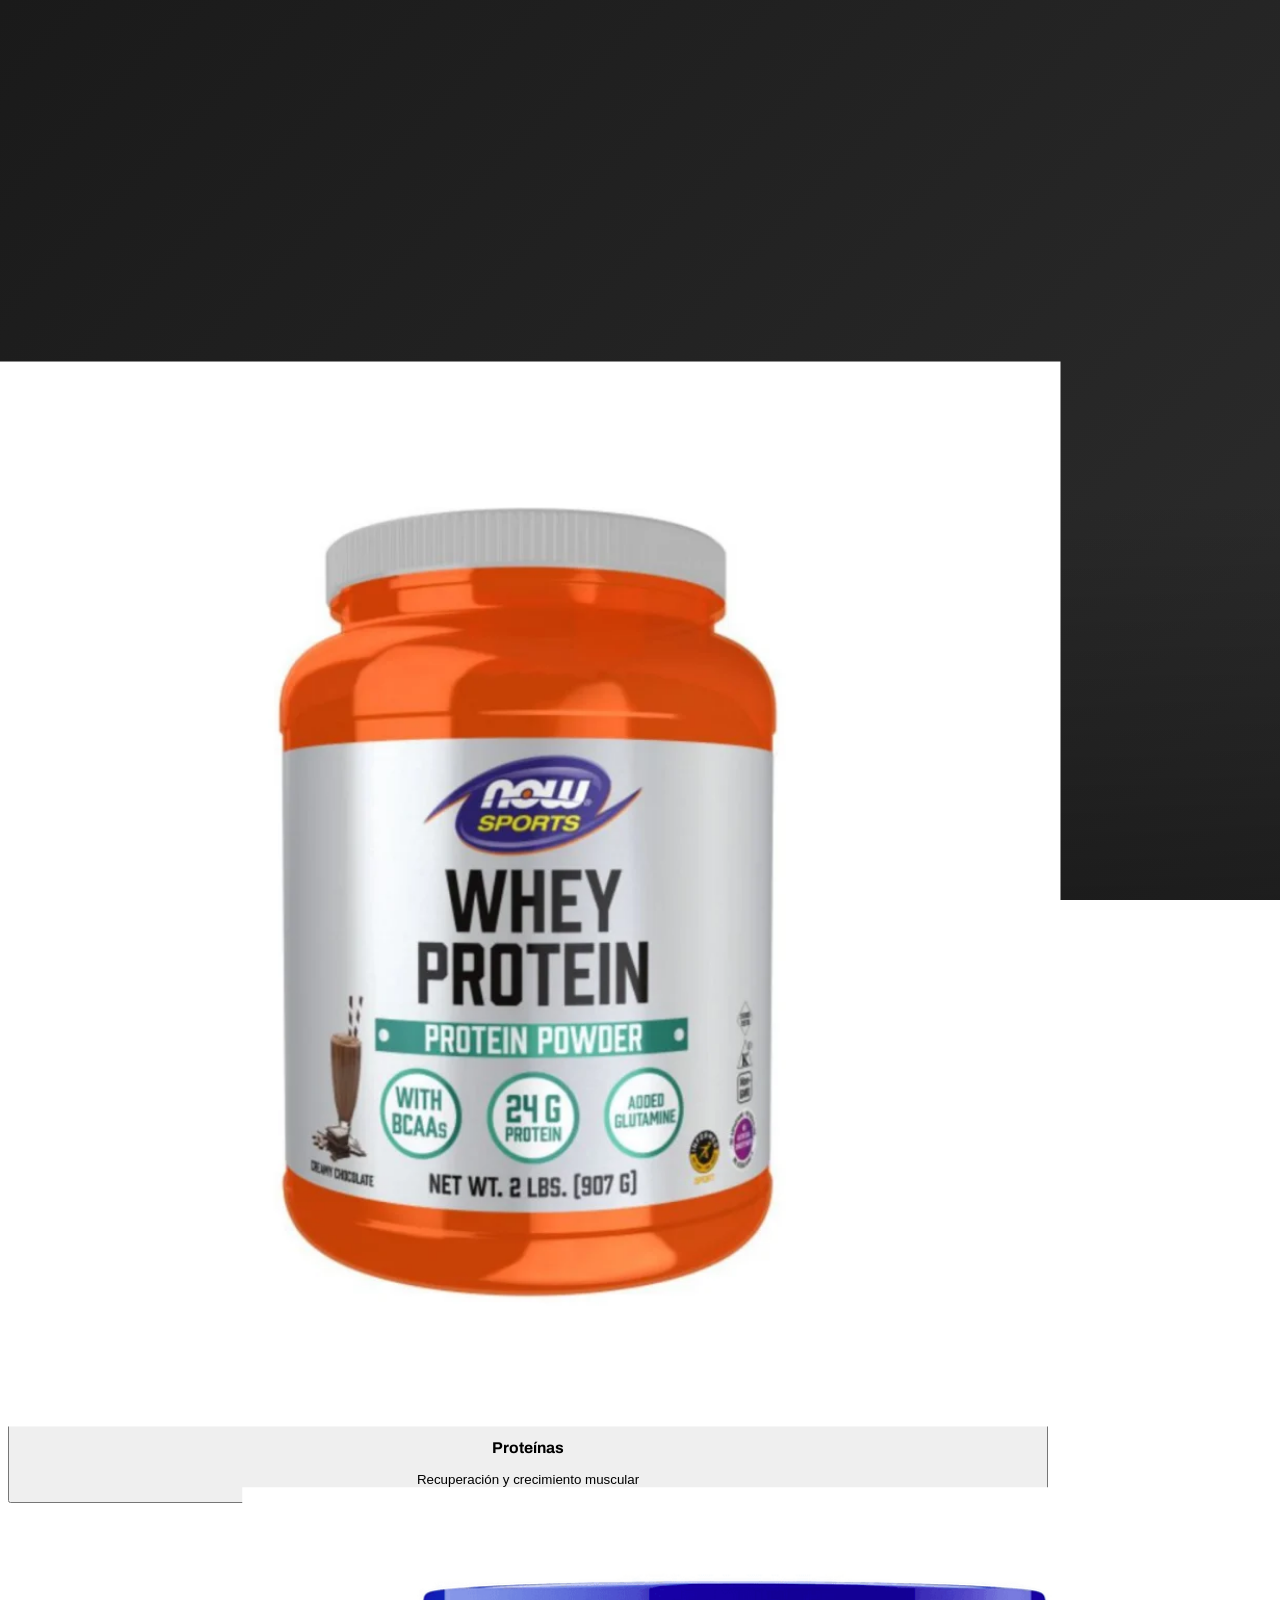
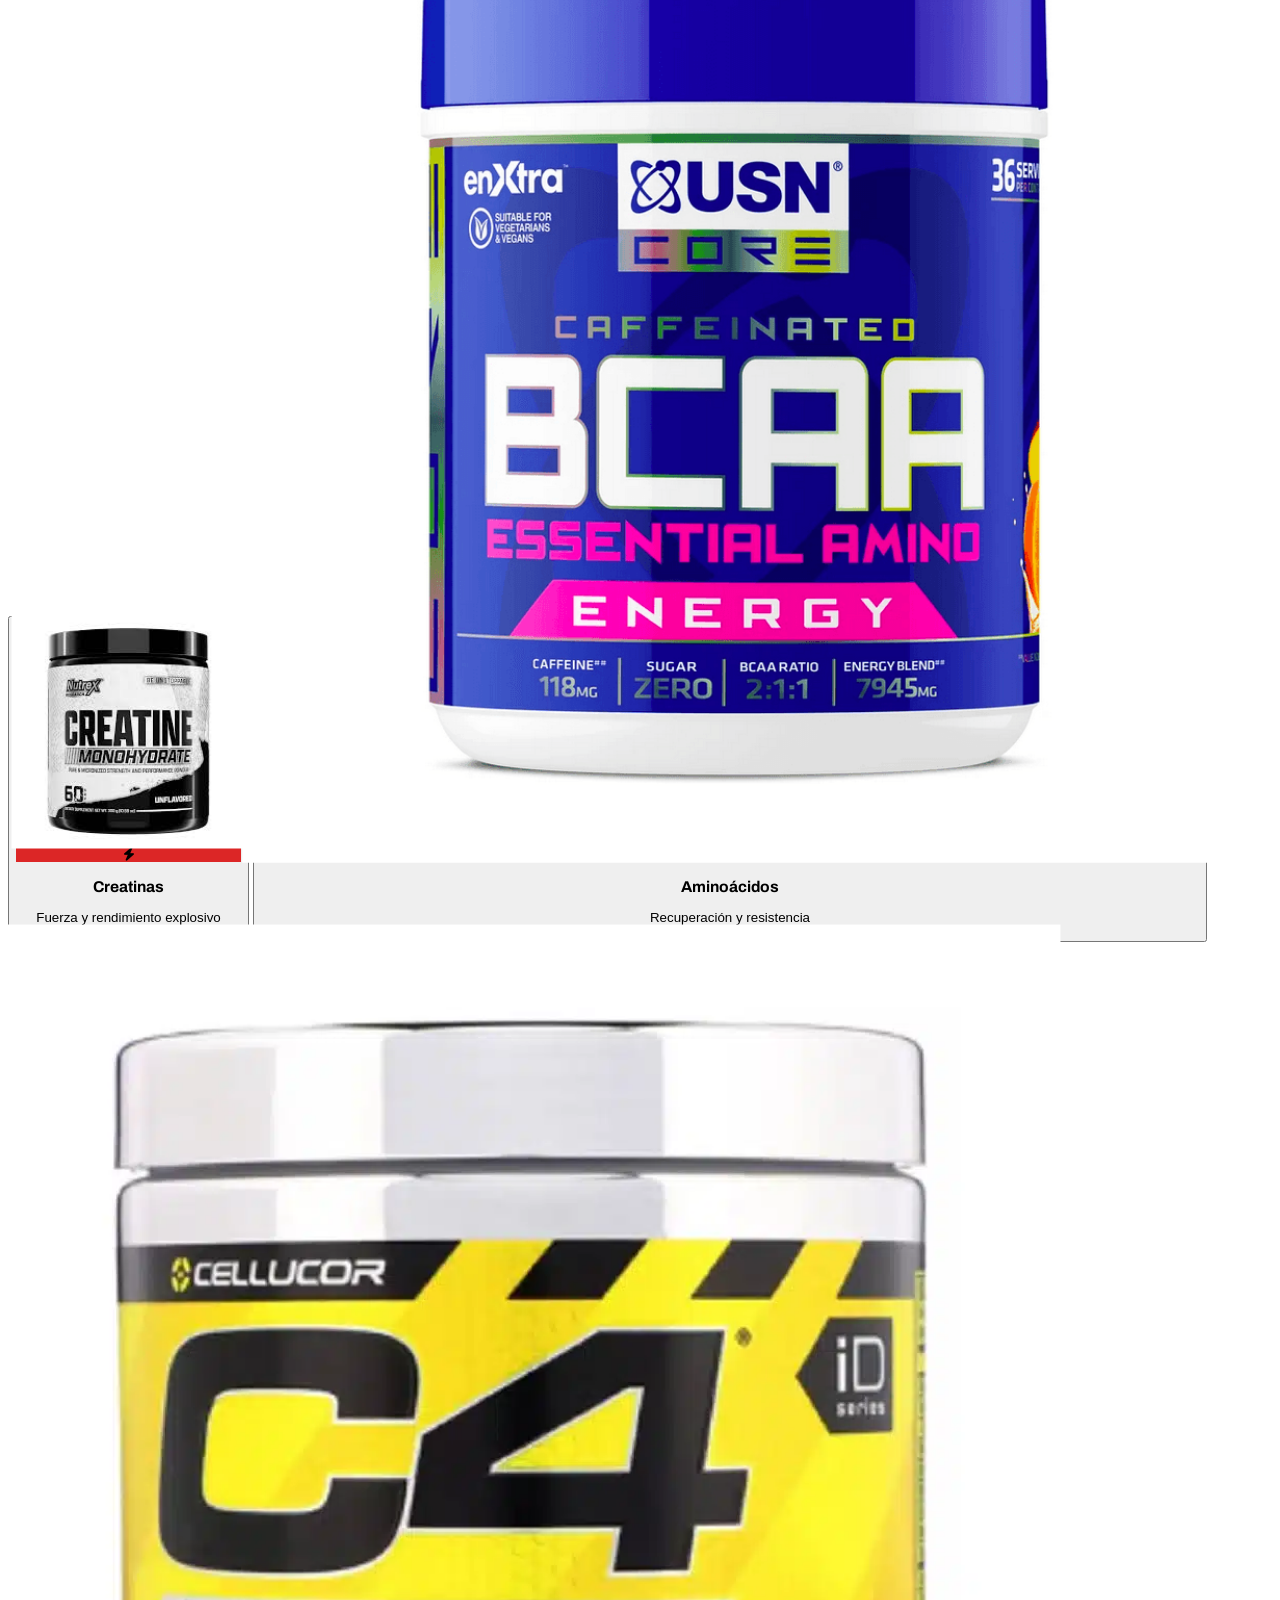
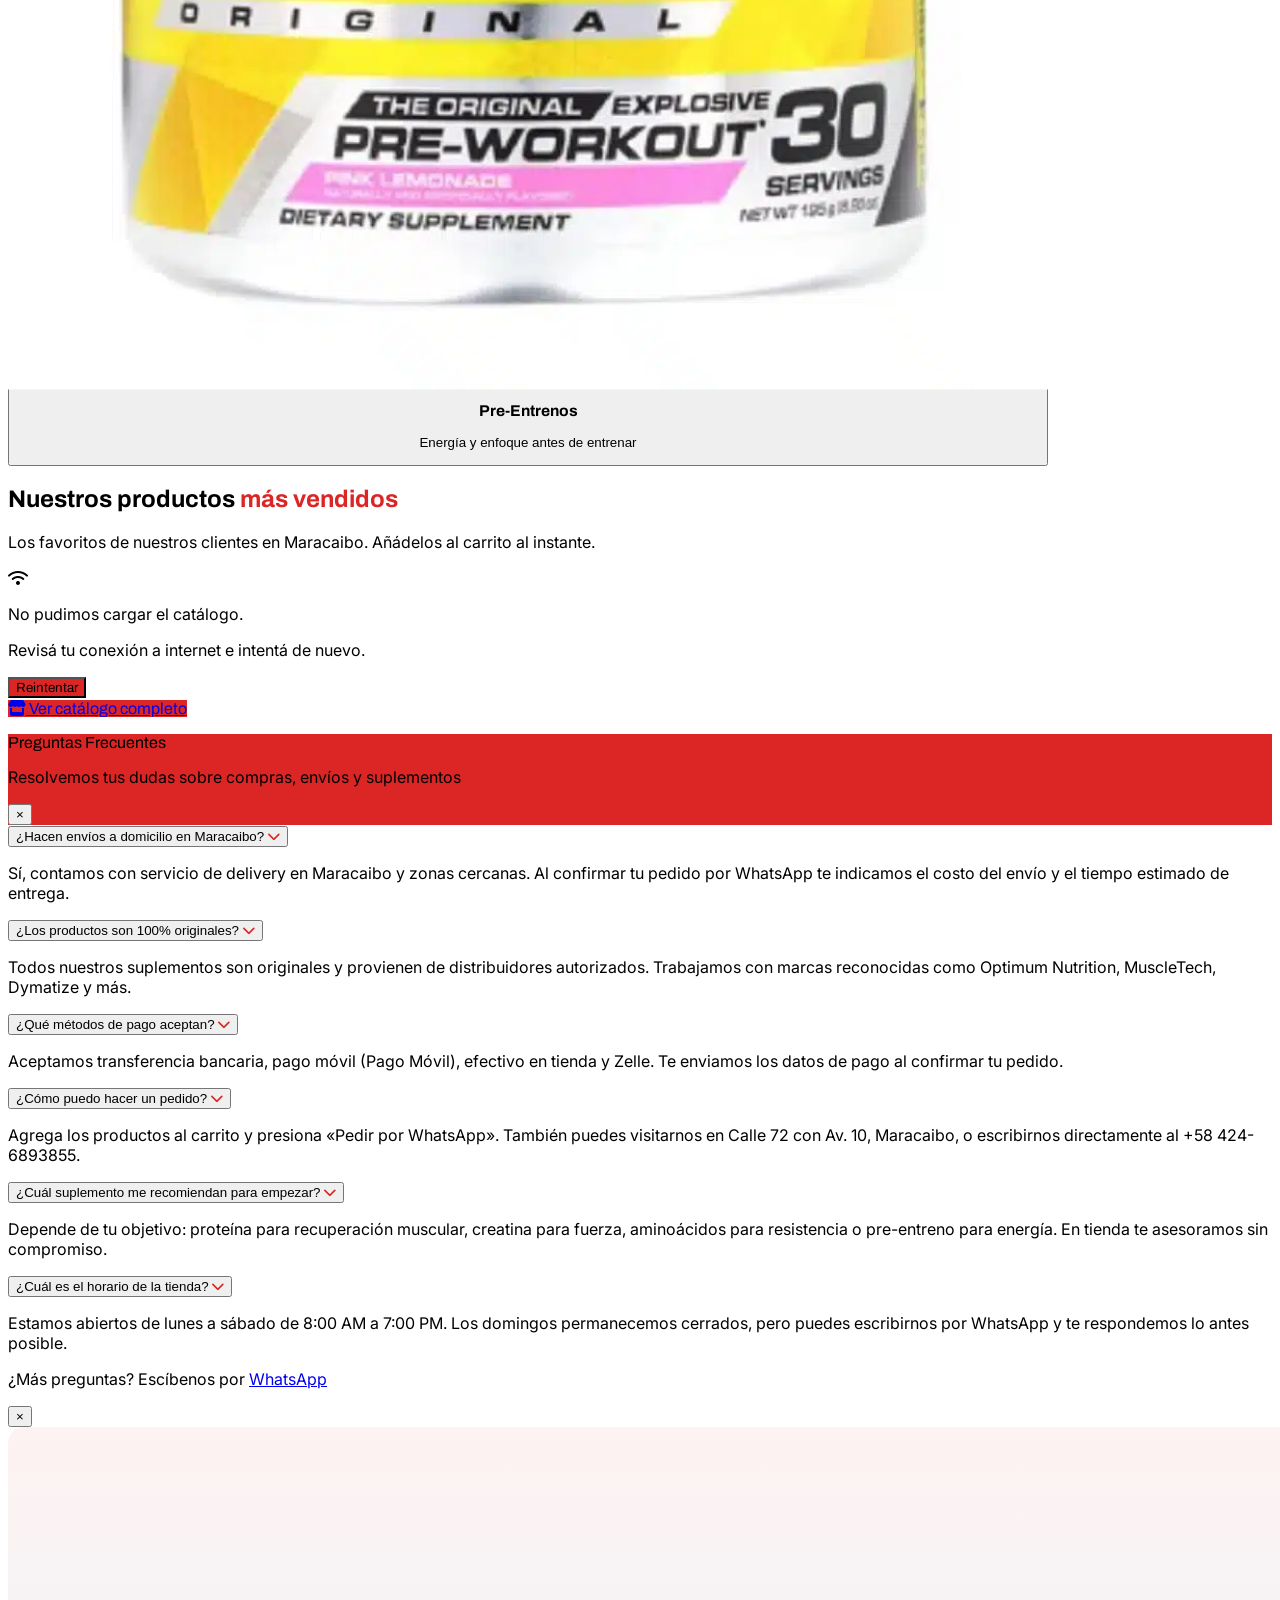
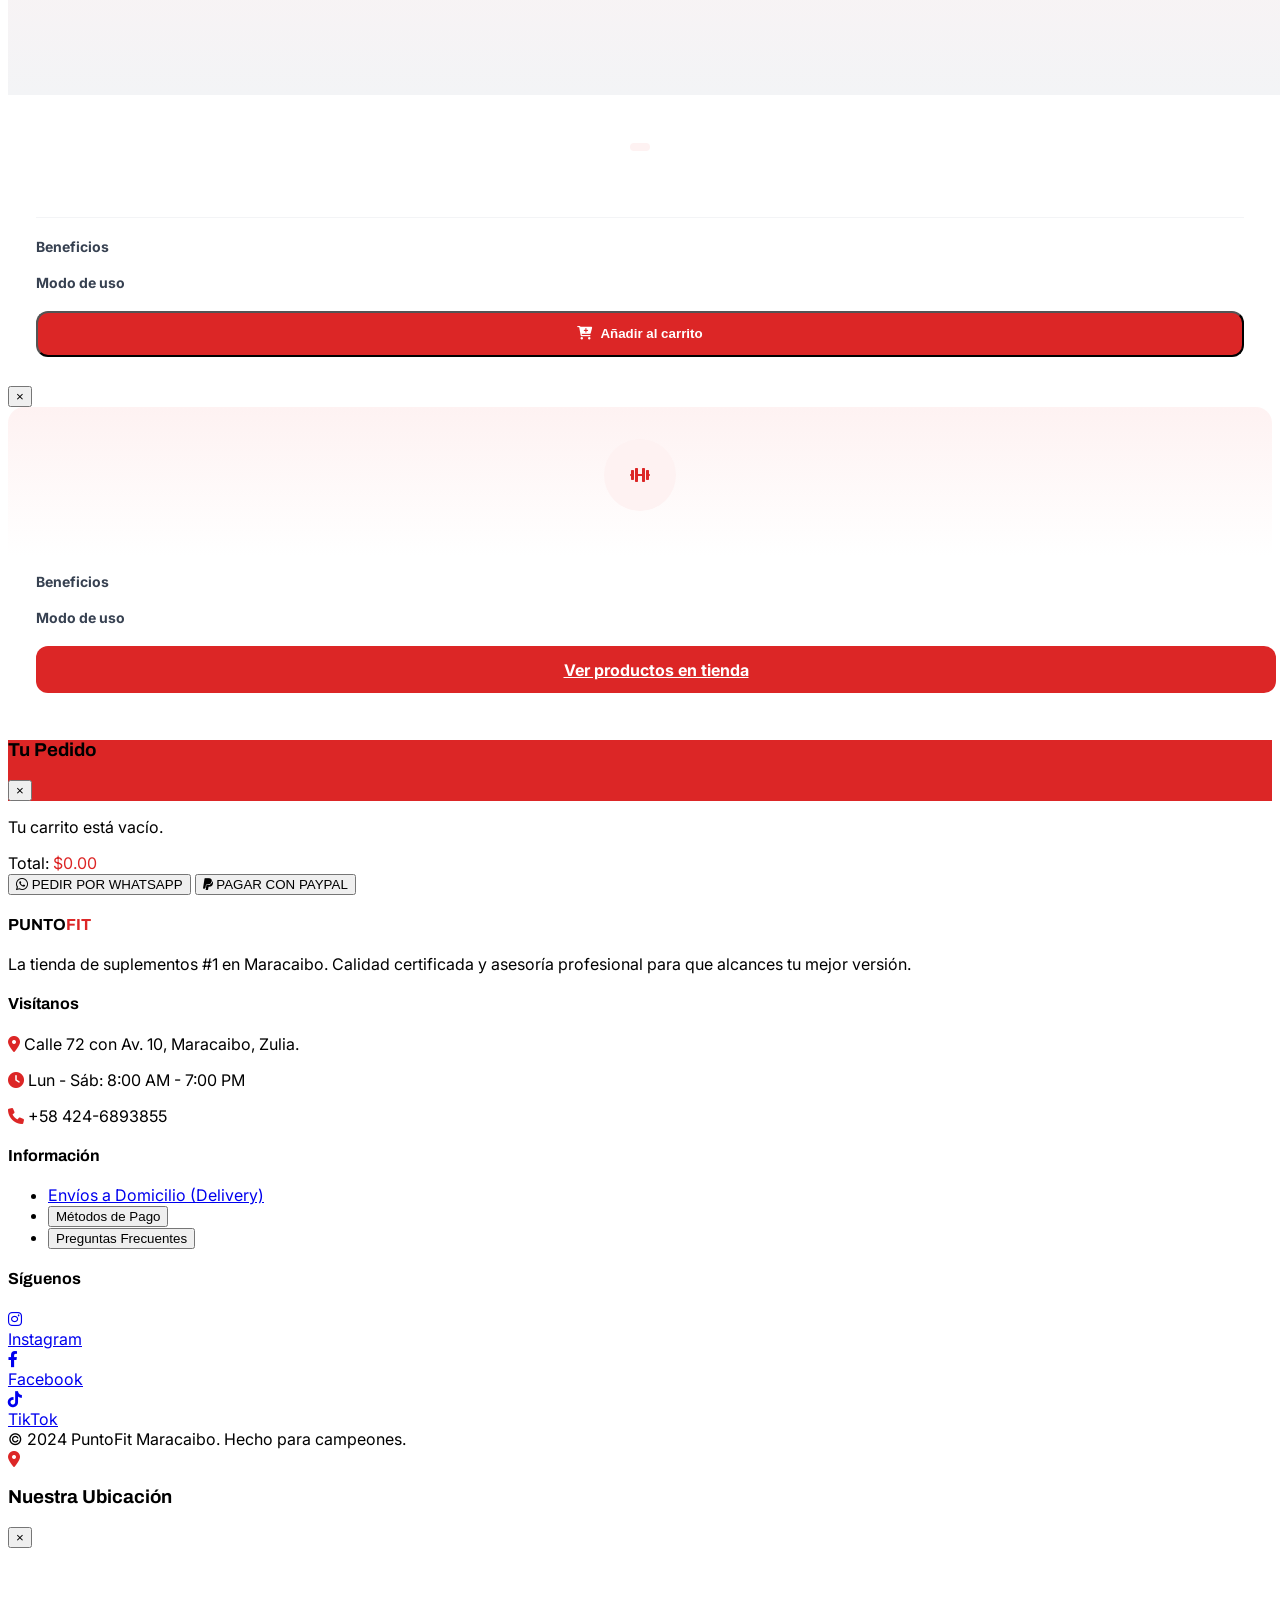
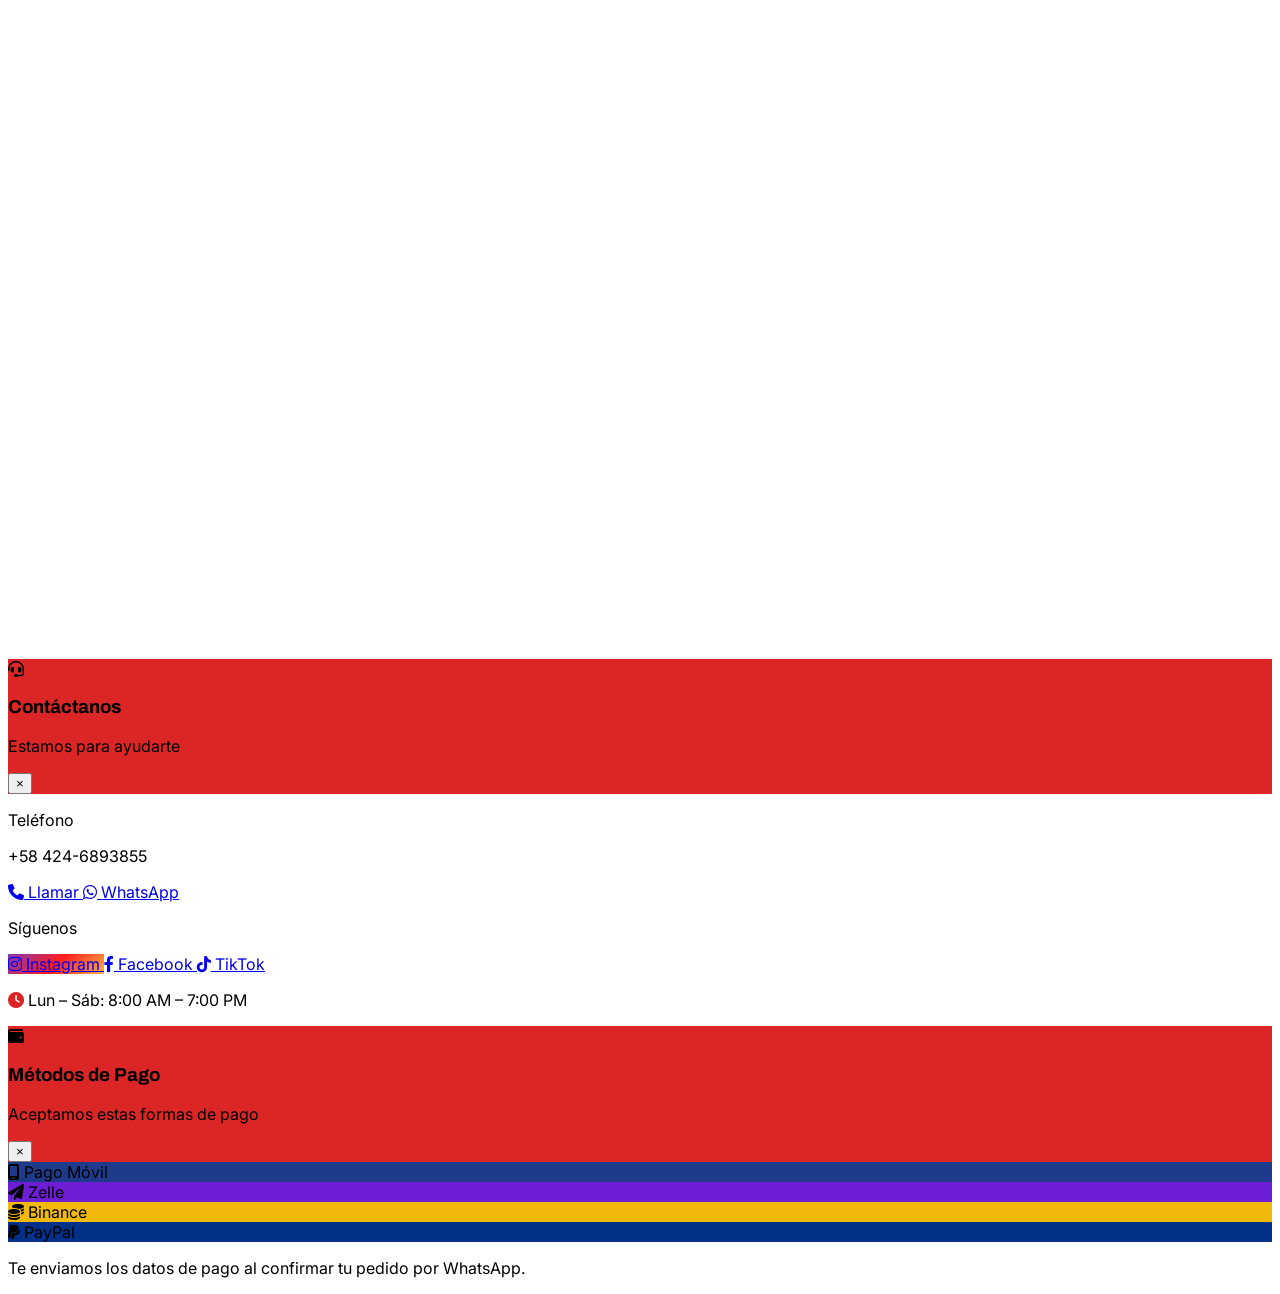
==== index.html @ 515d736e "ultimos cambioss" ====
<!DOCTYPE html>
<html lang="es">
<head>
    <meta charset="UTF-8">
    <meta name="viewport" content="width=device-width, initial-scale=1.0">
    <title>PuntoFit | Suplementos Deportivos Maracaibo</title>
    <link rel="preconnect" href="https://fonts.googleapis.com">
    <link rel="preconnect" href="https://fonts.gstatic.com" crossorigin>
    <link rel="preconnect" href="https://cdnjs.cloudflare.com">
    <link rel="preconnect" href="https://code.jquery.com">
    <link rel="preconnect" href="https://elnxlsydfdndolrcdyri.supabase.co">
    <script src="https://cdn.tailwindcss.com"></script>
    <link href="https://fonts.googleapis.com/css2?family=Archivo:wght@700;800;900&family=Inter:wght@300;400;500;600;700;800&display=swap" rel="stylesheet">
    <link rel="stylesheet" href="https://cdnjs.cloudflare.com/ajax/libs/font-awesome/6.0.0/css/all.min.css">
    <link rel="stylesheet" href="css/styles.css">
</head>
<body class="bg-gray-50 text-gray-900">

    <nav id="main-header" class="sticky top-0 z-50 bg-white shadow-md border-b-4 border-puntofit-red">
        <div class="container mx-auto px-4 py-3 flex justify-between items-center">
            <a href="index.html" class="flex items-center space-x-3">
                <div class="bg-puntofit-red text-white w-10 h-10 flex items-center justify-center rounded-xl font-display font-black italic text-xl tracking-tighter">PF</div>
                <span class="font-display text-2xl font-extrabold tracking-tight text-gray-900">PUNTO<span class="text-puntofit-red">FIT</span></span>
            </a>

            <div class="hidden md:flex space-x-5 font-semibold text-sm uppercase tracking-wider">
                <a href="index.html#home" class="hover:text-puntofit-red transition">Inicio</a>
                <a href="pages/productos.html" class="hover:text-puntofit-red transition">Productos</a>
                <button type="button" onclick="openLocationModal()" class="hover:text-puntofit-red transition">UBICACIÓN</button>
                <button type="button" onclick="abrirModalFAQ()" class="hover:text-puntofit-red transition flex items-center gap-1">
                    <i class="fas fa-question-circle text-puntofit-red"></i>
                    FAQ
                </button>
                <button type="button" onclick="openContactModal()" class="hover:text-puntofit-red transition">CONTÁCTANOS</button>
            </div>

            <div class="flex items-center space-x-3 md:space-x-4">
                <button id="dark-mode-toggle" onclick="toggleDarkMode()" class="p-2 text-gray-700 hover:text-puntofit-red transition" aria-label="Cambiar modo oscuro">
                    <i id="theme-icon" class="fas fa-moon text-xl"></i>
                </button>

                <!-- Auth buttons: se rellena dinámicamente por ui-session.js -->
                <div id="auth-buttons" class="flex items-center min-w-[40px]">
                    <!-- vacío intencionalmente: ui-session.js lo rellena -->
                </div>

                <button onclick="toggleCart()" class="relative p-2 text-gray-700 hover:text-puntofit-red transition">
                    <i class="fas fa-shopping-cart text-xl"></i>
                    <span id="cart-count" class="absolute -top-1 -right-1 bg-puntofit-red text-white text-[10px] font-bold px-1.5 py-0.5 rounded-full">0</span>
                </button>
                <button onclick="toggleMobileMenu()" class="md:hidden p-2 text-gray-700 hover:text-puntofit-red transition" aria-label="Menú">
                    <i id="mobile-menu-icon" class="fas fa-bars text-xl"></i>
                </button>
            </div>
        </div>
    </nav>

    <!-- Menú móvil -->
    <div id="mobile-menu" class="hidden md:hidden bg-white border-t border-gray-100 shadow-lg z-40 relative">
        <div class="container mx-auto px-4 py-2 flex flex-col divide-y divide-gray-50 font-semibold text-sm uppercase tracking-wider">
            <a href="index.html#home" onclick="closeMobileMenu()" class="py-3 hover:text-puntofit-red transition">Inicio</a>
            <a href="pages/productos.html" onclick="closeMobileMenu()" class="py-3 hover:text-puntofit-red transition">Productos</a>
            <button type="button" onclick="closeMobileMenu(); openLocationModal()" class="text-left py-3 hover:text-puntofit-red transition">UBICACIÓN</button>
            <button type="button" onclick="closeMobileMenu(); abrirModalFAQ()" class="text-left py-3 hover:text-puntofit-red transition flex items-center gap-2">
                <i class="fas fa-question-circle text-puntofit-red text-xs"></i>
                FAQ
            </button>
            <button type="button" onclick="closeMobileMenu(); openContactModal()" class="text-left py-3 hover:text-puntofit-red transition">CONTÁCTANOS</button>
        </div>
    </div>

    <section id="home" class="relative bg-gray-950 overflow-hidden">
        <div class="container mx-auto px-4 py-20 lg:py-28 grid grid-cols-1 lg:grid-cols-2 gap-14 lg:gap-16 items-center">
            <div class="text-center lg:text-left order-2 lg:order-1">
                <!-- Saludo personalizado (visible solo si hay sesión) -->
                <p id="hero-saludo" class="hidden text-white/70 text-lg mb-3 italic font-light"></p>
                <h2 class="font-display text-5xl md:text-6xl lg:text-7xl font-black mb-5 tracking-tight uppercase leading-[1.05] text-white">Entrena <span class="text-puntofit-red">Sin Límites</span></h2>
                <p class="text-lg md:text-xl mb-10 font-light italic text-white/80 max-w-md mx-auto lg:mx-0">Los mejores suplementos de Maracaibo al mejor precio. Resultados garantizados.</p>
                <a href="pages/productos.html" class="font-display inline-block bg-puntofit-red hover:bg-red-700 text-white font-bold py-4 px-10 rounded-full transition-all duration-300 hover:-translate-y-0.5 active:scale-[0.98] active:translate-y-0 uppercase tracking-widest shadow-lg shadow-black/30">
                    Ver Catálogo
                </a>
            </div>
            <div class="relative order-1 lg:order-2">
                <div class="hero-carousel-card relative aspect-[4/5] sm:aspect-[16/10] lg:aspect-[3/4] rounded-3xl overflow-hidden shadow-2xl shadow-black/50 ring-1 ring-white/10">
                    <div class="hero-carousel__slides" aria-hidden="true">
                        <!-- Slides generados dinámicamente por script.js desde el array heroSlides -->
                    </div>
                    <div class="hero-carousel-card__depth"></div>
                </div>
            </div>
        </div>
    </section>

    <!-- Franja de confianza -->
    <section id="trust-strip" class="bg-white border-b border-gray-100">
        <div class="container mx-auto px-4 py-6 flex flex-col sm:flex-row flex-wrap items-center justify-center gap-x-10 gap-y-3 text-sm font-semibold text-gray-600">
            <span class="flex items-center gap-2"><i class="fas fa-map-marker-alt text-puntofit-red"></i>Calle 72 con Av. 10, Maracaibo</span>
            <span class="flex items-center gap-2"><i class="fas fa-clock text-puntofit-red"></i>Lun - Sáb: 8:00 AM - 7:00 PM</span>
            <button type="button" onclick="openContactModal()" class="flex items-center gap-2 hover:text-puntofit-red transition"><i class="fab fa-whatsapp text-puntofit-red"></i>+58 424-6893855</button>
        </div>
    </section>

    <main id="categorias" class="container mx-auto px-4 py-20 md:py-24">
        <div class="reveal-on-scroll text-center mb-14">
            <h2 class="font-display text-3xl md:text-4xl font-black uppercase tracking-tight">Nuestras <span class="text-puntofit-red">Categorías</span></h2>
            <p class="text-gray-500 mt-3 max-w-2xl mx-auto">Haz clic en cada tipo de suplemento para conocer sus beneficios y cómo usarlo.</p>
        </div>

        <div class="grid grid-cols-1 sm:grid-cols-2 lg:grid-cols-4 gap-5 mb-12">
            <button type="button" onclick="openCategoryModal('proteina')" class="category-card reveal-on-scroll group relative overflow-hidden rounded-2xl shadow-sm text-left h-72">
                <img src="img/wheyprotein.webp" alt="Proteínas" loading="lazy" class="category-card__img absolute inset-0 w-full h-full object-cover">
                <div class="category-card__scrim absolute inset-0"></div>
                <div class="relative h-full flex flex-col justify-end p-6 text-white">
                    <div class="category-card__icon-wrap w-12 h-12 mb-3 rounded-full bg-puntofit-red flex items-center justify-center">
                        <i class="fas fa-dumbbell text-lg"></i>
                    </div>
                    <h3 class="font-display text-xl font-bold mb-1">Proteínas</h3>
                    <p class="text-sm text-white/80">Recuperación y crecimiento muscular</p>
                </div>
            </button>
            <button type="button" onclick="openCategoryModal('creatina')" class="category-card reveal-on-scroll group relative overflow-hidden rounded-2xl shadow-sm text-left h-72">
                <img src="img/cratina.jpg" alt="Creatinas" loading="lazy" class="category-card__img absolute inset-0 w-full h-full object-cover">
                <div class="category-card__scrim absolute inset-0"></div>
                <div class="relative h-full flex flex-col justify-end p-6 text-white">
                    <div class="category-card__icon-wrap w-12 h-12 mb-3 rounded-full bg-puntofit-red flex items-center justify-center">
                        <i class="fas fa-bolt text-lg"></i>
                    </div>
                    <h3 class="font-display text-xl font-bold mb-1">Creatinas</h3>
                    <p class="text-sm text-white/80">Fuerza y rendimiento explosivo</p>
                </div>
            </button>
            <button type="button" onclick="openCategoryModal('aminoacidos')" class="category-card reveal-on-scroll group relative overflow-hidden rounded-2xl shadow-sm text-left h-72">
                <img src="img/bcaa.png" alt="Aminoácidos" loading="lazy" class="category-card__img absolute inset-0 w-full h-full object-cover">
                <div class="category-card__scrim absolute inset-0"></div>
                <div class="relative h-full flex flex-col justify-end p-6 text-white">
                    <div class="category-card__icon-wrap w-12 h-12 mb-3 rounded-full bg-puntofit-red flex items-center justify-center">
                        <i class="fas fa-flask text-lg"></i>
                    </div>
                    <h3 class="font-display text-xl font-bold mb-1">Aminoácidos</h3>
                    <p class="text-sm text-white/80">Recuperación y resistencia</p>
                </div>
            </button>
            <button type="button" onclick="openCategoryModal('pre-workout')" class="category-card reveal-on-scroll group relative overflow-hidden rounded-2xl shadow-sm text-left h-72">
                <img src="img/prework.webp" alt="Pre-Entrenos" loading="lazy" class="category-card__img absolute inset-0 w-full h-full object-cover">
                <div class="category-card__scrim absolute inset-0"></div>
                <div class="relative h-full flex flex-col justify-end p-6 text-white">
                    <div class="category-card__icon-wrap w-12 h-12 mb-3 rounded-full bg-puntofit-red flex items-center justify-center">
                        <i class="fas fa-fire text-lg"></i>
                    </div>
                    <h3 class="font-display text-xl font-bold mb-1">Pre-Entrenos</h3>
                    <p class="text-sm text-white/80">Energía y enfoque antes de entrenar</p>
                </div>
            </button>
        </div>

        <section id="mas-vendidos" class="mt-20 pt-20 border-t border-gray-200">
            <div class="reveal-on-scroll text-center mb-14">
                <h2 class="font-display text-3xl md:text-4xl font-black uppercase tracking-tight">Nuestros productos <span class="text-puntofit-red">más vendidos</span></h2>
                <p class="text-gray-500 mt-3 max-w-2xl mx-auto">Los favoritos de nuestros clientes en Maracaibo. Añádelos al carrito al instante.</p>
            </div>
            <div id="bestsellers-grid" class="grid grid-cols-1 sm:grid-cols-2 lg:grid-cols-4 gap-8"></div>
        </section>

        <div class="text-center mt-14">
            <a href="pages/productos.html" class="font-display inline-flex items-center gap-2 bg-puntofit-red hover:bg-red-700 text-white font-bold py-3 px-8 rounded-full transition-all duration-300 hover:-translate-y-0.5 active:scale-[0.98] active:translate-y-0 uppercase tracking-wider text-sm">
                <i class="fas fa-store"></i>
                Ver catálogo completo
            </a>
        </div>

    </main>

    <!-- Modal FAQ -->
    <div id="faq-modal" class="hidden fixed inset-0 z-[300] flex items-center justify-center p-4">
        <div class="absolute inset-0 bg-black/60" onclick="cerrarModalFAQ()"></div>
        <div class="relative bg-white rounded-2xl w-full max-w-2xl shadow-2xl overflow-hidden max-h-[88vh] flex flex-col">
            <div class="bg-puntofit-red px-6 py-4 flex items-center justify-between shrink-0">
                <div>
                    <p class="font-display text-white font-black text-lg">Preguntas Frecuentes</p>
                    <p class="text-red-200 text-xs">Resolvemos tus dudas sobre compras, envíos y suplementos</p>
                </div>
                <button onclick="cerrarModalFAQ()" class="text-white/70 hover:text-white text-2xl leading-none">&times;</button>
            </div>
            <div class="overflow-y-auto p-6 flex-1">
                <div class="faq-accordion space-y-3">
                    <div class="faq-item bg-gray-50 border border-gray-100 rounded-xl overflow-hidden">
                        <button type="button" class="faq-question w-full flex items-center justify-between gap-4 px-5 py-4 text-left font-bold text-gray-800 hover:text-puntofit-red transition" onclick="toggleFaq(this)" aria-expanded="false">
                            <span>¿Hacen envíos a domicilio en Maracaibo?</span>
                            <i class="faq-icon fas fa-chevron-down text-puntofit-red shrink-0 transition-transform"></i>
                        </button>
                        <div class="faq-answer hidden px-5 pb-4">
                            <p class="text-gray-600 leading-relaxed">Sí, contamos con servicio de delivery en Maracaibo y zonas cercanas. Al confirmar tu pedido por WhatsApp te indicamos el costo del envío y el tiempo estimado de entrega.</p>
                        </div>
                    </div>
                    <div class="faq-item bg-gray-50 border border-gray-100 rounded-xl overflow-hidden">
                        <button type="button" class="faq-question w-full flex items-center justify-between gap-4 px-5 py-4 text-left font-bold text-gray-800 hover:text-puntofit-red transition" onclick="toggleFaq(this)" aria-expanded="false">
                            <span>¿Los productos son 100% originales?</span>
                            <i class="faq-icon fas fa-chevron-down text-puntofit-red shrink-0 transition-transform"></i>
                        </button>
                        <div class="faq-answer hidden px-5 pb-4">
                            <p class="text-gray-600 leading-relaxed">Todos nuestros suplementos son originales y provienen de distribuidores autorizados. Trabajamos con marcas reconocidas como Optimum Nutrition, MuscleTech, Dymatize y más.</p>
                        </div>
                    </div>
                    <div class="faq-item bg-gray-50 border border-gray-100 rounded-xl overflow-hidden">
                        <button type="button" class="faq-question w-full flex items-center justify-between gap-4 px-5 py-4 text-left font-bold text-gray-800 hover:text-puntofit-red transition" onclick="toggleFaq(this)" aria-expanded="false">
                            <span>¿Qué métodos de pago aceptan?</span>
                            <i class="faq-icon fas fa-chevron-down text-puntofit-red shrink-0 transition-transform"></i>
                        </button>
                        <div class="faq-answer hidden px-5 pb-4">
                            <p class="text-gray-600 leading-relaxed">Aceptamos transferencia bancaria, pago móvil (Pago Móvil), efectivo en tienda y Zelle. Te enviamos los datos de pago al confirmar tu pedido.</p>
                        </div>
                    </div>
                    <div class="faq-item bg-gray-50 border border-gray-100 rounded-xl overflow-hidden">
                        <button type="button" class="faq-question w-full flex items-center justify-between gap-4 px-5 py-4 text-left font-bold text-gray-800 hover:text-puntofit-red transition" onclick="toggleFaq(this)" aria-expanded="false">
                            <span>¿Cómo puedo hacer un pedido?</span>
                            <i class="faq-icon fas fa-chevron-down text-puntofit-red shrink-0 transition-transform"></i>
                        </button>
                        <div class="faq-answer hidden px-5 pb-4">
                            <p class="text-gray-600 leading-relaxed">Agrega los productos al carrito y presiona «Pedir por WhatsApp». También puedes visitarnos en Calle 72 con Av. 10, Maracaibo, o escribirnos directamente al +58 424-6893855.</p>
                        </div>
                    </div>
                    <div class="faq-item bg-gray-50 border border-gray-100 rounded-xl overflow-hidden">
                        <button type="button" class="faq-question w-full flex items-center justify-between gap-4 px-5 py-4 text-left font-bold text-gray-800 hover:text-puntofit-red transition" onclick="toggleFaq(this)" aria-expanded="false">
                            <span>¿Cuál suplemento me recomiendan para empezar?</span>
                            <i class="faq-icon fas fa-chevron-down text-puntofit-red shrink-0 transition-transform"></i>
                        </button>
                        <div class="faq-answer hidden px-5 pb-4">
                            <p class="text-gray-600 leading-relaxed">Depende de tu objetivo: proteína para recuperación muscular, creatina para fuerza, aminoácidos para resistencia o pre-entreno para energía. En tienda te asesoramos sin compromiso.</p>
                        </div>
                    </div>
                    <div class="faq-item bg-gray-50 border border-gray-100 rounded-xl overflow-hidden">
                        <button type="button" class="faq-question w-full flex items-center justify-between gap-4 px-5 py-4 text-left font-bold text-gray-800 hover:text-puntofit-red transition" onclick="toggleFaq(this)" aria-expanded="false">
                            <span>¿Cuál es el horario de la tienda?</span>
                            <i class="faq-icon fas fa-chevron-down text-puntofit-red shrink-0 transition-transform"></i>
                        </button>
                        <div class="faq-answer hidden px-5 pb-4">
                            <p class="text-gray-600 leading-relaxed">Estamos abiertos de lunes a sábado de 8:00 AM a 7:00 PM. Los domingos permanecemos cerrados, pero puedes escribirnos por WhatsApp y te respondemos lo antes posible.</p>
                        </div>
                    </div>
                </div>
            </div>
            <div class="px-6 py-4 border-t border-gray-100 shrink-0 text-center">
                <p class="text-xs text-gray-400">¿Más preguntas? Escíbenos por
                    <a href="https://wa.me/584246893855" class="text-green-600 font-semibold hover:underline">WhatsApp</a>
                </p>
            </div>
        </div>
    </div>

    <!-- Modal de producto -->
    <div id="product-modal" class="hidden fixed inset-0 z-[85] flex items-center justify-center p-4">
        <div class="absolute inset-0 bg-black/60" onclick="closeProductModal()"></div>
        <div class="product-modal-content relative bg-white rounded-2xl w-full max-w-md shadow-2xl max-h-[90vh] overflow-y-auto">
            <button type="button" onclick="closeProductModal()" class="absolute top-3 right-3 z-10 w-9 h-9 flex items-center justify-center rounded-full bg-white/90 text-xl text-gray-500 hover:text-puntofit-red shadow transition" aria-label="Cerrar">&times;</button>
            <div class="product-modal__image">
                <img id="product-modal-img" src="" alt="" class="product-modal__img">
            </div>
            <div class="product-modal__body">
                <div class="product-modal__header">
                    <span id="product-modal-brand" class="product-modal__brand"></span>
                    <h3 id="product-modal-name" class="product-modal__title"></h3>
                    <span id="product-modal-category" class="product-modal__category"></span>
                    <p id="product-modal-price" class="product-modal__price"></p>
                </div>
                <p id="product-modal-description" class="product-modal__text"></p>
                <h4 class="product-modal__subtitle">Beneficios</h4>
                <ul id="product-modal-benefits" class="product-modal__list"></ul>
                <h4 class="product-modal__subtitle">Modo de uso</h4>
                <p id="product-modal-usage" class="product-modal__text product-modal__text--last"></p>
                <button type="button" id="product-modal-add" class="product-modal__btn">
                    <i class="fas fa-cart-plus"></i>
                    Añadir al carrito
                </button>
            </div>
        </div>
    </div>

    <!-- Modal de categoría -->
    <div id="category-modal" class="hidden fixed inset-0 z-[80] flex items-center justify-center p-4">
        <div class="absolute inset-0 bg-black/60" onclick="closeCategoryModal()"></div>
        <div class="category-modal-content relative bg-white rounded-2xl max-w-md w-full shadow-2xl max-h-[90vh] overflow-y-auto">
            <button type="button" onclick="closeCategoryModal()" class="absolute top-3 right-3 z-10 w-9 h-9 flex items-center justify-center rounded-full bg-white/90 text-xl text-gray-500 hover:text-puntofit-red shadow transition" aria-label="Cerrar">&times;</button>
            <div class="category-modal__hero">
                <div class="category-modal__icon-wrap">
                    <i id="modal-icon" class="fas fa-dumbbell text-3xl text-puntofit-red"></i>
                </div>
                <h3 id="modal-title" class="category-modal__title"></h3>
            </div>
            <div class="category-modal__body">
                <p id="modal-description" class="category-modal__text"></p>
                <h4 class="category-modal__subtitle">Beneficios</h4>
                <ul id="modal-benefits" class="category-modal__list"></ul>
                <h4 class="category-modal__subtitle">Modo de uso</h4>
                <p id="modal-usage" class="category-modal__text category-modal__text--last"></p>
                <a href="pages/productos.html" class="category-modal__btn">Ver productos en tienda</a>
            </div>
        </div>
    </div>

    <!-- Carrito -->
    <div id="cart-overlay" onclick="toggleCart()" class="fixed inset-0 bg-black bg-opacity-50 z-[60] hidden transition-opacity"></div>
    <div id="cart-sidebar" class="fixed right-0 top-0 h-full w-full max-w-md bg-white z-[70] translate-x-full cart-sidebar flex flex-col shadow-2xl">
        <div class="p-6 border-b flex justify-between items-center bg-puntofit-red text-white">
            <h3 class="font-display text-xl font-bold uppercase tracking-tighter">Tu Pedido</h3>
            <button onclick="toggleCart()" class="text-2xl">&times;</button>
        </div>
        <div id="cart-items" class="flex-1 overflow-y-auto p-6 space-y-4 text-sm">
            <p class="text-gray-500 italic text-center py-10">Tu carrito está vacío, ¡empieza a entrenar duro!</p>
        </div>
        <div class="p-6 border-t bg-gray-50">
            <div class="flex justify-between items-center mb-4">
                <span class="text-lg font-bold">Total:</span>
                <span id="cart-total" class="text-2xl font-extrabold text-puntofit-red">$0.00</span>
            </div>
            <button onclick="checkout()" class="w-full bg-green-600 hover:bg-green-700 text-white font-bold py-3 rounded-xl transition-all duration-300 hover:-translate-y-0.5 active:scale-[0.98] active:translate-y-0 shadow-lg flex items-center justify-center space-x-2 mb-2">
                <i class="fab fa-whatsapp text-xl"></i>
                <span>PEDIR POR WHATSAPP</span>
            </button>
            <button onclick="pagarConPaypalDesdeCarrito()" class="w-full bg-[#FFB700] hover:bg-[#e6a600] text-[#003087] font-bold py-3 rounded-xl transition-all duration-300 hover:-translate-y-0.5 active:scale-[0.98] active:translate-y-0 shadow-lg flex items-center justify-center space-x-2">
                <i class="fab fa-paypal text-xl"></i>
                <span>PAGAR CON PAYPAL</span>
            </button>
        </div>
    </div>

    <footer id="contacto" class="bg-gray-900 text-white pt-20 pb-10">
        <div class="container mx-auto px-4 grid grid-cols-1 sm:grid-cols-2 lg:grid-cols-4 gap-12">
            <div>
                <h4 class="font-display text-2xl font-black mb-6">PUNTO<span class="text-puntofit-red">FIT</span></h4>
                <p class="text-gray-400 leading-relaxed">La tienda de suplementos #1 en Maracaibo. Calidad certificada y asesoría profesional para que alcances tu mejor versión.</p>
            </div>
            <div>
                <h4 class="font-display text-lg font-bold mb-6 border-b border-puntofit-red pb-2 inline-block">Visítanos</h4>
                <p class="text-gray-400 mb-2"><i class="fas fa-map-marker-alt text-puntofit-red mr-2"></i> Calle 72 con Av. 10, Maracaibo, Zulia.</p>
                <p class="text-gray-400 mb-2"><i class="fas fa-clock text-puntofit-red mr-2"></i> Lun - Sáb: 8:00 AM - 7:00 PM</p>
                <p class="text-gray-400"><i class="fas fa-phone text-puntofit-red mr-2"></i> +58 424-6893855</p>
            </div>
            <div>
                <h4 class="font-display text-lg font-bold mb-6 border-b border-puntofit-red pb-2 inline-block">Información</h4>
                <ul class="text-gray-400 space-y-2">
                    <li><a href="https://wa.me/584246893855" target="_blank" rel="noopener" class="hover:text-white transition">Envíos a Domicilio (Delivery)</a></li>
                    <li><button type="button" onclick="openPaymentMethodsModal()" class="hover:text-white transition text-left">Métodos de Pago</button></li>
                    <li><button type="button" onclick="abrirModalFAQ()" class="hover:text-white transition text-left">Preguntas Frecuentes</button></li>
                </ul>
            </div>
            <div>
                <h4 class="font-display text-lg font-bold mb-6 border-b border-puntofit-red pb-2 inline-block">Síguenos</h4>
                <div class="flex flex-col gap-4">
                    <a href="#" class="group flex items-center gap-4">
                        <div class="w-14 h-14 bg-white/10 rounded-2xl flex items-center justify-center text-2xl transition group-hover:bg-puntofit-red group-hover:scale-110">
                            <i class="fab fa-instagram"></i>
                        </div>
                        <span class="text-gray-400 font-semibold transition group-hover:text-white">Instagram</span>
                    </a>
                    <a href="#" class="group flex items-center gap-4">
                        <div class="w-14 h-14 bg-white/10 rounded-2xl flex items-center justify-center text-2xl transition group-hover:bg-puntofit-red group-hover:scale-110">
                            <i class="fab fa-facebook-f"></i>
                        </div>
                        <span class="text-gray-400 font-semibold transition group-hover:text-white">Facebook</span>
                    </a>
                    <a href="#" class="group flex items-center gap-4">
                        <div class="w-14 h-14 bg-white/10 rounded-2xl flex items-center justify-center text-2xl transition group-hover:bg-puntofit-red group-hover:scale-110">
                            <i class="fab fa-tiktok"></i>
                        </div>
                        <span class="text-gray-400 font-semibold transition group-hover:text-white">TikTok</span>
                    </a>
                </div>
            </div>
        </div>
        <div class="container mx-auto px-4 mt-16 pt-8 border-t border-white/10 text-center text-sm text-gray-500 italic">
            © 2024 PuntoFit Maracaibo. Hecho para campeones.
        </div>
    </footer>

    <!-- Modal de Ubicación -->
    <div id="location-modal" class="hidden fixed inset-0 z-[90] flex items-center justify-center p-4">
        <div class="absolute inset-0 bg-black/60" onclick="closeLocationModal()"></div>
        <div class="location-modal-content relative bg-white rounded-2xl w-full max-w-lg shadow-2xl">
            <div class="flex items-center justify-between px-6 py-4 border-b">
                <div class="flex items-center gap-3">
                    <div class="w-9 h-9 bg-red-50 rounded-xl flex items-center justify-center">
                        <i class="fas fa-map-marker-alt text-puntofit-red"></i>
                    </div>
                    <h3 class="font-display text-lg font-extrabold text-gray-900 uppercase tracking-tight">Nuestra Ubicación</h3>
                </div>
                <button type="button" onclick="closeLocationModal()" class="w-9 h-9 flex items-center justify-center rounded-full bg-gray-100 text-gray-500 hover:text-puntofit-red text-xl transition" aria-label="Cerrar">&times;</button>
            </div>
            <div class="location-map-wrap">
                <iframe
                    src="https://maps.google.com/maps?q=Calle+72+con+Avenida+10,+Maracaibo,+Venezuela&output=embed&hl=es&z=16"
                    loading="lazy"
                    allowfullscreen
                    referrerpolicy="no-referrer-when-downgrade"
                    title="Ubicación PuntoFit Maracaibo">
                </iframe>
            </div>
            <div class="bg-gray-50 px-6 py-4 rounded-b-2xl">
                <p class="font-bold text-gray-900 mb-1">
                    <i class="fas fa-map-marker-alt text-puntofit-red mr-2"></i>Calle 72 con Av. 10, Maracaibo, Zulia.
                </p>
                <p class="text-sm text-gray-500 ml-5">
                    <i class="fas fa-clock text-puntofit-red mr-2"></i>Lun – Sáb: 8:00 AM – 7:00 PM
                </p>
            </div>
        </div>
    </div>

    <!-- Modal de Contacto -->
    <div id="contact-modal" class="hidden fixed inset-0 z-[90] flex items-center justify-center p-4">
        <div class="absolute inset-0 bg-black/60" onclick="closeContactModal()"></div>
        <div class="contact-modal-content relative bg-white rounded-2xl w-full max-w-sm shadow-2xl overflow-hidden">

            <div class="bg-puntofit-red px-6 py-5 text-white flex items-center justify-between">
                <div class="flex items-center gap-3">
                    <div class="w-10 h-10 bg-white/20 rounded-xl flex items-center justify-center">
                        <i class="fas fa-headset text-xl"></i>
                    </div>
                    <div>
                        <h3 class="font-display text-lg font-extrabold uppercase tracking-tight">Contáctanos</h3>
                        <p class="text-red-200 text-xs">Estamos para ayudarte</p>
                    </div>
                </div>
                <button type="button" onclick="closeContactModal()" class="w-8 h-8 flex items-center justify-center rounded-full bg-white/20 hover:bg-white/30 text-white text-xl transition" aria-label="Cerrar">&times;</button>
            </div>

            <div class="p-6 space-y-5">
                <div class="bg-gray-50 rounded-xl p-4 text-center">
                    <p class="text-xs font-bold uppercase tracking-wider text-gray-400 mb-1">Teléfono</p>
                    <p class="text-2xl font-black text-gray-900 mb-3">+58 424-6893855</p>
                    <div class="flex gap-3 justify-center">
                        <a href="tel:+584246893855" class="flex items-center gap-2 bg-gray-200 hover:bg-gray-300 text-gray-800 font-bold text-sm py-2 px-4 rounded-full transition">
                            <i class="fas fa-phone"></i> Llamar
                        </a>
                        <a href="https://wa.me/584246893855" target="_blank" rel="noopener" class="flex items-center gap-2 bg-green-500 hover:bg-green-600 text-white font-bold text-sm py-2 px-4 rounded-full transition">
                            <i class="fab fa-whatsapp"></i> WhatsApp
                        </a>
                    </div>
                </div>

                <div>
                    <p class="text-xs font-bold uppercase tracking-wider text-gray-400 mb-3 text-center">Síguenos</p>
                    <div class="grid grid-cols-3 gap-3">
                        <a href="#" class="flex flex-col items-center gap-2 p-3 rounded-xl text-white transition hover:opacity-85" style="background: linear-gradient(135deg,#833ab4,#fd1d1d,#fcb045)">
                            <i class="fab fa-instagram text-2xl"></i>
                            <span class="text-xs font-bold">Instagram</span>
                        </a>
                        <a href="#" class="flex flex-col items-center gap-2 p-3 rounded-xl bg-[#1877F2] text-white hover:opacity-85 transition">
                            <i class="fab fa-facebook-f text-2xl"></i>
                            <span class="text-xs font-bold">Facebook</span>
                        </a>
                        <a href="#" class="flex flex-col items-center gap-2 p-3 rounded-xl bg-black text-white hover:opacity-85 transition">
                            <i class="fab fa-tiktok text-2xl"></i>
                            <span class="text-xs font-bold">TikTok</span>
                        </a>
                    </div>
                </div>

                <p class="text-center text-sm text-gray-400">
                    <i class="fas fa-clock text-puntofit-red mr-1"></i>
                    Lun – Sáb: 8:00 AM – 7:00 PM
                </p>
            </div>
        </div>
    </div>

    <!-- Modal de Métodos de Pago (informativo, sin acciones) -->
    <div id="payment-methods-modal" class="hidden fixed inset-0 z-[90] flex items-center justify-center p-4">
        <div class="absolute inset-0 bg-black/60" onclick="closePaymentMethodsModal()"></div>
        <div class="relative bg-white rounded-2xl w-full max-w-sm shadow-2xl overflow-hidden">
            <div class="bg-puntofit-red px-6 py-5 text-white flex items-center justify-between">
                <div class="flex items-center gap-3">
                    <div class="w-10 h-10 bg-white/20 rounded-xl flex items-center justify-center">
                        <i class="fas fa-wallet text-xl"></i>
                    </div>
                    <div>
                        <h3 class="font-display text-lg font-extrabold uppercase tracking-tight">Métodos de Pago</h3>
                        <p class="text-red-200 text-xs">Aceptamos estas formas de pago</p>
                    </div>
                </div>
                <button type="button" onclick="closePaymentMethodsModal()" class="w-8 h-8 flex items-center justify-center rounded-full bg-white/20 hover:bg-white/30 text-white text-xl transition" aria-label="Cerrar">&times;</button>
            </div>
            <div class="p-6">
                <div class="grid grid-cols-2 gap-3">
                    <div class="flex flex-col items-center gap-2 p-4 rounded-xl text-white" style="background:#1e3a8a">
                        <i class="fas fa-mobile-screen-button text-2xl"></i>
                        <span class="text-xs font-bold">Pago Móvil</span>
                    </div>
                    <div class="flex flex-col items-center gap-2 p-4 rounded-xl text-white" style="background:#6d1ed4">
                        <i class="fas fa-paper-plane text-2xl"></i>
                        <span class="text-xs font-bold">Zelle</span>
                    </div>
                    <div class="flex flex-col items-center gap-2 p-4 rounded-xl text-[#0F172A]" style="background:#F0B90B">
                        <i class="fas fa-coins text-2xl"></i>
                        <span class="text-xs font-bold">Binance</span>
                    </div>
                    <div class="flex flex-col items-center gap-2 p-4 rounded-xl text-white" style="background:#003087">
                        <i class="fab fa-paypal text-2xl"></i>
                        <span class="text-xs font-bold">PayPal</span>
                    </div>
                </div>
                <p class="text-center text-xs text-gray-400 mt-5">
                    Te enviamos los datos de pago al confirmar tu pedido por WhatsApp.
                </p>
            </div>
        </div>
    </div>

    <!-- jQuery: requerido por la función $.ajax() en js/products-data.js -->
    <script src="https://code.jquery.com/jquery-3.7.1.min.js"></script>
    <script src="js/common.js" defer></script>
    <script src="js/products-data.js" defer></script>
    <script src="js/cart.js" defer></script>
    <script src="js/product-modal.js" defer></script>
    <script src="js/script.js" defer></script>
    <!-- Sesión de usuario -->
    <script type="module">
        import { initSessionUI } from './js/ui-session.js';
        initSessionUI(false);
    </script>
    <script>
        function pagarConPaypalDesdeCarrito() {
            const total = document.getElementById('cart-total')?.innerText || '$0.00';
            if (!cart || cart.length === 0) {
                alert('Tu carrito está vacío. Agrega productos antes de pagar.');
                return;
            }
            // Cerrar el carrito y abrir PayPal
            const sidebar = document.getElementById('cart-sidebar');
            const overlay = document.getElementById('cart-overlay');
            if (sidebar) sidebar.classList.add('translate-x-full');
            if (overlay) overlay.classList.add('hidden');
            // Llama a la función de PayPal de ui-session.js
            if (typeof abrirModalPaypal === 'function') {
                abrirModalPaypal(total);
            } else {
                alert('Inicia sesión para pagar con PayPal.');
            }
        }
    </script>
</body>
</html>
---- css/styles.css ----
body {
    font-family: 'Inter', sans-serif;
    scroll-behavior: smooth;
    transition: background-color 0.25s ease, color 0.25s ease;
}

.font-display {
    font-family: 'Archivo', 'Inter', sans-serif;
}

.reveal-on-scroll {
    opacity: 0;
    transform: translateY(24px);
    transition: opacity 0.6s cubic-bezier(0.16, 1, 0.3, 1), transform 0.6s cubic-bezier(0.16, 1, 0.3, 1);
}

.reveal-on-scroll.revealed {
    opacity: 1;
    transform: none;
}

@media (prefers-reduced-motion: reduce) {
    .reveal-on-scroll {
        opacity: 1 !important;
        transform: none !important;
        transition: none !important;
    }
}

.skeleton-block {
    background-color: #e5e7eb;
    animation: skeleton-pulse 1.4s ease-in-out infinite;
}

@keyframes skeleton-pulse {
    0%, 100% { opacity: 1; }
    50% { opacity: 0.5; }
}

body.dark-mode .skeleton-card {
    border-color: #222222;
}

body.dark-mode .skeleton-block {
    background-color: #222222;
}

@media (prefers-reduced-motion: reduce) {
    .skeleton-block {
        animation: none;
        opacity: 0.7;
    }
}

@media (prefers-reduced-motion: reduce) {
    .hero-carousel__slide {
        transition: none;
    }
}

#main-header {
    transition: background-color 0.25s ease, backdrop-filter 0.25s ease, box-shadow 0.25s ease;
}

#main-header.scrolled {
    background-color: rgba(255, 255, 255, 0.72);
    backdrop-filter: blur(10px);
    -webkit-backdrop-filter: blur(10px);
    box-shadow: 0 8px 24px rgba(0, 0, 0, 0.12);
    border-bottom-width: 0;
}

.bg-puntofit-red { background-color: #dc2626; }
.text-puntofit-red { color: #dc2626; }
.border-puntofit-red { border-color: #dc2626; }

.product-card {
    transition: transform 0.3s cubic-bezier(0.16, 1, 0.3, 1), box-shadow 0.3s ease, border-color 0.2s ease;
}

.product-card:hover {
    transform: translateY(-5px);
    box-shadow: 0 16px 32px rgba(220, 38, 38, 0.12);
    border-color: transparent;
}

.category-card {
    transition: transform 0.3s cubic-bezier(0.16, 1, 0.3, 1), box-shadow 0.3s ease;
}

.category-card:hover {
    transform: translateY(-4px);
    box-shadow: 0 16px 32px rgba(220, 38, 38, 0.18);
}

.category-card__img {
    transition: transform 0.5s cubic-bezier(0.16, 1, 0.3, 1);
    transform: scale(1.04);
}

.category-card:hover .category-card__img {
    transform: scale(1.12);
}

.category-card__scrim {
    background: linear-gradient(180deg, rgba(0, 0, 0, 0.15) 0%, rgba(0, 0, 0, 0.35) 55%, rgba(0, 0, 0, 0.82) 100%);
}

.category-card__icon-wrap {
    transition: transform 0.3s cubic-bezier(0.16, 1, 0.3, 1);
}

.category-card:hover .category-card__icon-wrap {
    transform: scale(1.08);
}

.cart-sidebar {
    transition: transform 0.3s ease-in-out;
}

.hero-carousel__slides {
    position: absolute;
    inset: 0;
}

.hero-carousel__slide {
    position: absolute;
    inset: 0;
    opacity: 0;
    transition: opacity 1s ease-in-out;
}

.hero-carousel__slide.active {
    opacity: 1;
}

.hero-carousel__slide img {
    width: 100%;
    height: 100%;
    object-fit: cover;
}

.hero-carousel__overlay {
    position: absolute;
    inset: 0;
    background: linear-gradient(rgba(0, 0, 0, 0.6), rgba(0, 0, 0, 0.6));
    z-index: 1;
}

.hero-carousel__slide--fallback {
    background: linear-gradient(135deg, #1a1a1a 0%, #2d2d2d 100%);
}

.hero-carousel-card__depth {
    position: absolute;
    inset: 0;
    background: linear-gradient(180deg, rgba(0, 0, 0, 0) 55%, rgba(0, 0, 0, 0.35) 100%);
    pointer-events: none;
}

/* Modal de Ubicación */
.location-modal-content {
    max-height: 90vh;
    overflow-y: auto;
}

.location-map-wrap {
    position: relative;
    width: 100%;
    padding-top: 56.25%;
}

.location-map-wrap iframe {
    position: absolute;
    inset: 0;
    width: 100%;
    height: 100%;
    border: 0;
}

body.dark-mode .contact-modal-content {
    background-color: #0b0b0b;
}

body.dark-mode .contact-modal-content .bg-gray-50 {
    background-color: #111111;
}

body.dark-mode .contact-modal-content .text-gray-900 {
    color: #f9fafb;
}

body.dark-mode .contact-modal-content .text-gray-400 {
    color: #6b7280;
}

body.dark-mode .location-modal-content {
    background-color: #0b0b0b;
    border: 1px solid #222222;
}

body.dark-mode .location-modal-content .border-b {
    border-color: #222222;
}

body.dark-mode .location-modal-content h3 {
    color: #f9fafb;
}

body.dark-mode .location-modal-content .text-gray-500 {
    color: #a3a3a3;
}

body.dark-mode .location-modal-content .bg-gray-50 {
    background-color: #111111;
}

body.dark-mode .location-modal-content .text-gray-900 {
    color: #f9fafb;
}

::-webkit-scrollbar {
    width: 8px;
}

::-webkit-scrollbar-track {
    background: #f1f1f1;
}

::-webkit-scrollbar-thumb {
    background: #dc2626;
    border-radius: 4px;
}

body.dark-mode {
    background-color: #000000;
    color: #f3f4f6;
}

body.dark-mode nav {
    background-color: #000000;
}

body.dark-mode #mobile-menu {
    background-color: #0b0b0b;
    border-color: #222222;
}

body.dark-mode #mobile-menu a,
body.dark-mode #mobile-menu button {
    color: #e5e7eb;
}

body.dark-mode #mobile-menu .divide-gray-50 > * {
    border-color: #1a1a1a;
}

body.dark-mode #main-header.scrolled {
    background-color: rgba(0, 0, 0, 0.7);
    backdrop-filter: blur(12px);
    -webkit-backdrop-filter: blur(12px);
    box-shadow: 0 8px 24px rgba(0, 0, 0, 0.45);
}

body.dark-mode nav h1,
body.dark-mode nav .text-gray-900,
body.dark-mode nav a,
body.dark-mode #dark-mode-toggle,
body.dark-mode .fa-shopping-cart,
body.dark-mode .fa-bars {
    color: #f3f4f6;
}

body.dark-mode main {
    background-color: #000000;
}

body.dark-mode .product-card {
    background-color: #0b0b0b;
    border-color: #222222;
}

body.dark-mode .product-card h3 {
    color: #f9fafb;
}

body.dark-mode .product-card span[class*="text-gray-400"] {
    color: #a3a3a3;
}

body.dark-mode #cart-sidebar {
    background-color: #050505;
}

body.dark-mode #cart-items .bg-gray-50,
body.dark-mode #cart-sidebar .bg-gray-50 {
    background-color: #111111;
}

body.dark-mode #cart-items h4,
body.dark-mode #cart-total,
body.dark-mode #cart-sidebar .text-lg.font-bold {
    color: #f9fafb;
}

body.dark-mode #contacto {
    background-color: #000000;
}

body.dark-mode #contacto .text-gray-400 {
    color: #a3a3a3;
}

body.dark-mode #contacto .text-gray-500 {
    color: #737373;
}

body.dark-mode #contacto .border-white\/10 {
    border-color: rgba(255, 255, 255, 0.08);
}

.auth-page {
    transition: background-color 0.25s ease;
}

.auth-card {
    transition: background-color 0.25s ease, border-color 0.25s ease, color 0.25s ease;
}

body.dark-mode .auth-page {
    background-color: #000000;
}

body.dark-mode nav:not(#main-header) {
    background-color: #000000;
}

body.dark-mode .auth-card {
    background-color: #0b0b0b;
    border-color: #222222;
}

body.dark-mode .auth-card h1 {
    color: #f9fafb;
}

body.dark-mode .auth-card label,
body.dark-mode .auth-card .text-gray-700 {
    color: #e5e7eb;
}

body.dark-mode .auth-card .text-gray-500,
body.dark-mode .auth-card .text-gray-600 {
    color: #a3a3a3;
}

body.dark-mode .auth-input {
    background-color: #111111;
    border-color: #333333;
    color: #f3f4f6;
}

body.dark-mode .auth-input::placeholder {
    color: #6b7280;
}

body.dark-mode nav a span.text-gray-900 {
    color: #f3f4f6;
}

body.dark-mode #dark-mode-toggle,
body.dark-mode nav a[href*="login.html"] {
    color: #f3f4f6;
}

body.dark-mode #trust-strip {
    background-color: #000000;
    border-color: #222222;
}

body.dark-mode #trust-strip .text-gray-600 {
    color: #d1d5db;
}

body.dark-mode #categorias .text-gray-500 {
    color: #a3a3a3;
}

body.dark-mode #mas-vendidos {
    border-color: #222222;
}

body.dark-mode #faq {
    border-color: #222222;
}

body.dark-mode .faq-item {
    background-color: #0b0b0b;
    border-color: #222222;
}

body.dark-mode .faq-question {
    color: #f9fafb;
}

body.dark-mode .faq-answer p {
    color: #d1d5db;
}

body.dark-mode .faq-item--open {
    border-color: #dc2626;
}

.faq-icon {
    transition: transform 0.25s ease;
}

/* Modal de producto */
.product-modal__image {
    width: 100%;
    height: 220px;
    background: linear-gradient(180deg, #fef2f2 0%, #f3f4f6 100%);
    display: flex;
    align-items: center;
    justify-content: center;
    padding: 1.5rem;
    border-radius: 1rem 1rem 0 0;
}

.product-modal__img {
    max-width: 100%;
    max-height: 100%;
    width: auto;
    height: auto;
    object-fit: contain;
    border-radius: 0.5rem;
}

.product-modal__body {
    padding: 1.5rem 1.75rem 1.75rem;
    text-align: center;
}

.product-modal__header {
    margin-bottom: 1.25rem;
    padding-bottom: 1.25rem;
    border-bottom: 1px solid #f3f4f6;
}

.product-modal__brand {
    display: block;
    font-size: 0.65rem;
    font-weight: 700;
    letter-spacing: 0.12em;
    text-transform: uppercase;
    color: #9ca3af;
    margin-bottom: 0.35rem;
}

.product-modal__title {
    font-family: 'Archivo', 'Inter', sans-serif;
    font-size: 1.5rem;
    font-weight: 800;
    color: #111827;
    line-height: 1.2;
    margin-bottom: 0.5rem;
}

.product-modal__category {
    display: inline-block;
    font-size: 0.7rem;
    font-weight: 700;
    text-transform: uppercase;
    letter-spacing: 0.05em;
    color: #dc2626;
    background-color: #fef2f2;
    padding: 0.25rem 0.65rem;
    border-radius: 0.25rem;
    margin-bottom: 0.75rem;
}

.product-modal__price {
    font-size: 1.875rem;
    font-weight: 800;
    color: #dc2626;
}

.product-modal__subtitle {
    font-size: 0.875rem;
    font-weight: 700;
    color: #374151;
    text-align: left;
    margin-bottom: 0.5rem;
}

.product-modal__text {
    font-size: 0.9rem;
    color: #6b7280;
    line-height: 1.6;
    text-align: left;
    margin-bottom: 1rem;
}

.product-modal__text--last {
    margin-bottom: 1.25rem;
}

.product-modal__list {
    list-style: disc;
    list-style-position: inside;
    text-align: left;
    color: #6b7280;
    font-size: 0.9rem;
    line-height: 1.7;
    margin-bottom: 1rem;
    padding-left: 0.25rem;
}

.product-modal__btn {
    width: 100%;
    display: flex;
    align-items: center;
    justify-content: center;
    gap: 0.5rem;
    background-color: #dc2626;
    color: #fff;
    font-weight: 700;
    padding: 0.85rem 1rem;
    border-radius: 0.75rem;
    transition: background-color 0.2s ease;
}

.product-modal__btn:hover {
    background-color: #b91c1c;
}

/* Modal de categoría */
.category-modal__hero {
    text-align: center;
    padding: 2rem 1.75rem 1.25rem;
    background: linear-gradient(180deg, #fef2f2 0%, #ffffff 100%);
    border-radius: 1rem 1rem 0 0;
}

.category-modal__icon-wrap {
    width: 4.5rem;
    height: 4.5rem;
    margin: 0 auto 1rem;
    border-radius: 50%;
    background-color: #fef2f2;
    display: flex;
    align-items: center;
    justify-content: center;
}

.category-modal__title {
    font-family: 'Archivo', 'Inter', sans-serif;
    font-size: 1.5rem;
    font-weight: 800;
    text-transform: uppercase;
    letter-spacing: 0.02em;
    color: #111827;
}

.category-modal__body {
    padding: 0 1.75rem 1.75rem;
}

.category-modal__text {
    font-size: 0.9rem;
    color: #6b7280;
    line-height: 1.6;
    margin-bottom: 1rem;
}

.category-modal__text--last {
    margin-bottom: 1.25rem;
}

.category-modal__subtitle {
    font-size: 0.875rem;
    font-weight: 700;
    color: #374151;
    margin-bottom: 0.5rem;
}

.category-modal__list {
    list-style: disc;
    list-style-position: inside;
    color: #6b7280;
    font-size: 0.9rem;
    line-height: 1.7;
    margin-bottom: 1rem;
    padding-left: 0.25rem;
}

.category-modal__btn {
    display: block;
    width: 100%;
    text-align: center;
    background-color: #dc2626;
    color: #fff;
    font-weight: 700;
    padding: 0.85rem 1rem;
    border-radius: 0.75rem;
    transition: background-color 0.2s ease;
}

.category-modal__btn:hover {
    background-color: #b91c1c;
}

body.dark-mode .product-modal-content,
body.dark-mode .category-modal-content {
    background-color: #0b0b0b;
    border: 1px solid #222222;
}

body.dark-mode .product-modal__image {
    background: linear-gradient(180deg, #1a1a1a 0%, #111111 100%);
}

body.dark-mode .product-modal__header {
    border-color: #222222;
}

body.dark-mode .product-modal__title,
body.dark-mode .category-modal__title {
    color: #f9fafb;
}

body.dark-mode .product-modal__brand {
    color: #9ca3af;
}

body.dark-mode .product-modal__category {
    background-color: #1a1a1a;
}

body.dark-mode .product-modal__subtitle,
body.dark-mode .category-modal__subtitle {
    color: #e5e7eb;
}

body.dark-mode .product-modal__text,
body.dark-mode .product-modal__list,
body.dark-mode .category-modal__text,
body.dark-mode .category-modal__list {
    color: #d1d5db;
}

body.dark-mode .category-modal__hero {
    background: linear-gradient(180deg, #1a1a1a 0%, #0b0b0b 100%);
}

body.dark-mode .category-modal__icon-wrap {
    background-color: #1a1a1a;
}

body.dark-mode footer.bg-gray-900 {
    background-color: #000000;
}

/* ── Admin Dashboard ── */

.admin-body {
    font-family: 'Inter', sans-serif;
    min-height: 100vh;
}

.admin-sidebar-overlay {
    position: fixed;
    inset: 0;
    background: rgba(0, 0, 0, 0.45);
    z-index: 40;
}

.admin-sidebar {
    position: fixed;
    top: 0;
    left: 0;
    width: 260px;
    height: 100vh;
    background: #111827;
    color: #f9fafb;
    display: flex;
    flex-direction: column;
    z-index: 50;
    transform: translateX(-100%);
    transition: transform 0.3s ease;
}

.admin-sidebar--open {
    transform: translateX(0);
}

@media (min-width: 1024px) {
    .admin-sidebar {
        transform: translateX(0);
    }
}

.admin-sidebar__brand {
    display: flex;
    align-items: center;
    gap: 0.75rem;
    padding: 1.5rem 1.25rem;
    border-bottom: 1px solid rgba(255, 255, 255, 0.08);
}

.admin-sidebar__title {
    font-size: 1.1rem;
    font-weight: 800;
    letter-spacing: -0.02em;
}

.admin-sidebar__subtitle {
    font-size: 0.75rem;
    color: #9ca3af;
    margin-top: 0.125rem;
}

.admin-sidebar__nav {
    flex: 1;
    padding: 1rem 0.75rem;
    display: flex;
    flex-direction: column;
    gap: 0.25rem;
}

.admin-sidebar__footer {
    padding: 1rem 0.75rem 1.5rem;
    border-top: 1px solid rgba(255, 255, 255, 0.08);
    display: flex;
    flex-direction: column;
    gap: 0.25rem;
}

.admin-nav-link {
    display: flex;
    align-items: center;
    gap: 0.75rem;
    width: 100%;
    padding: 0.75rem 1rem;
    border-radius: 0.75rem;
    font-size: 0.9rem;
    font-weight: 600;
    color: #d1d5db;
    transition: background-color 0.2s ease, color 0.2s ease;
    text-align: left;
}

.admin-nav-link:hover {
    background: rgba(255, 255, 255, 0.06);
    color: #fff;
}

.admin-nav-link--active {
    background: #dc2626;
    color: #fff;
}

.admin-nav-link--muted {
    color: #9ca3af;
}

.admin-nav-link--logout {
    color: #fca5a5;
}

.admin-nav-link--logout:hover {
    background: rgba(220, 38, 38, 0.15);
    color: #fecaca;
}

.admin-main {
    min-height: 100vh;
}

@media (min-width: 1024px) {
    .admin-main {
        margin-left: 260px;
    }
}

.admin-header {
    display: flex;
    align-items: center;
    justify-content: space-between;
    padding: 1.25rem 1.5rem;
    background: #fff;
    border-bottom: 1px solid #e5e7eb;
    position: sticky;
    top: 0;
    z-index: 30;
}

.admin-header__eyebrow {
    font-size: 0.75rem;
    font-weight: 600;
    text-transform: uppercase;
    letter-spacing: 0.08em;
    color: #9ca3af;
}

.admin-header__title {
    font-size: 1.35rem;
    font-weight: 800;
    letter-spacing: -0.02em;
}

.admin-header__badge {
    font-size: 0.8rem;
    font-weight: 600;
    color: #6b7280;
    background: #f3f4f6;
    padding: 0.4rem 0.75rem;
    border-radius: 999px;
}

.admin-menu-btn {
    width: 2.5rem;
    height: 2.5rem;
    display: flex;
    align-items: center;
    justify-content: center;
    border-radius: 0.75rem;
    background: #f3f4f6;
    color: #374151;
}

.admin-content {
    padding: 1.5rem;
}

@media (min-width: 768px) {
    .admin-content {
        padding: 2rem;
    }
}

.admin-stats-grid {
    display: grid;
    grid-template-columns: 1fr;
    gap: 1rem;
    margin-bottom: 1.5rem;
}

@media (min-width: 640px) {
    .admin-stats-grid {
        grid-template-columns: repeat(3, 1fr);
    }
}

.admin-stats-grid--compact {
    margin-bottom: 1.25rem;
}

.admin-stat-card {
    display: flex;
    align-items: center;
    gap: 1rem;
    background: #fff;
    border: 1px solid #e5e7eb;
    border-radius: 1rem;
    padding: 1.25rem;
    box-shadow: 0 1px 3px rgba(0, 0, 0, 0.04);
}

.admin-stat-card--compact {
    padding: 1rem;
}

.admin-stat-card__icon {
    width: 3rem;
    height: 3rem;
    border-radius: 0.85rem;
    display: flex;
    align-items: center;
    justify-content: center;
    font-size: 1.1rem;
    flex-shrink: 0;
}

.admin-stat-card__icon--green {
    background: #dcfce7;
    color: #16a34a;
}

.admin-stat-card__icon--amber {
    background: #fef3c7;
    color: #d97706;
}

.admin-stat-card__icon--red {
    background: #fee2e2;
    color: #dc2626;
}

.admin-stat-card__label {
    font-size: 0.8rem;
    font-weight: 600;
    color: #6b7280;
}

.admin-stat-card__value {
    font-size: 1.75rem;
    font-weight: 800;
    letter-spacing: -0.02em;
    margin-top: 0.15rem;
}

.admin-stat-card__value--sm {
    font-size: 1.35rem;
}

.admin-panel-grid {
    display: grid;
    grid-template-columns: 1fr;
    gap: 1.5rem;
}

@media (min-width: 1024px) {
    .admin-panel-grid {
        grid-template-columns: 1.4fr 1fr;
    }
}

.admin-panel {
    background: #fff;
    border: 1px solid #e5e7eb;
    border-radius: 1rem;
    overflow: hidden;
    box-shadow: 0 1px 3px rgba(0, 0, 0, 0.04);
}

.admin-panel__header {
    padding: 1.25rem 1.5rem;
    border-bottom: 1px solid #f3f4f6;
}

.admin-panel__header--split {
    display: flex;
    flex-direction: column;
    gap: 1rem;
}

@media (min-width: 768px) {
    .admin-panel__header--split {
        flex-direction: row;
        align-items: center;
        justify-content: space-between;
    }
}

.admin-panel__title {
    font-size: 1.1rem;
    font-weight: 800;
}

.admin-panel__desc {
    font-size: 0.85rem;
    color: #6b7280;
    margin-top: 0.25rem;
}

.admin-panel__body {
    padding: 1.25rem 1.5rem;
}

.admin-btn {
    display: inline-flex;
    align-items: center;
    justify-content: center;
    gap: 0.5rem;
    padding: 0.7rem 1.15rem;
    border-radius: 0.75rem;
    font-size: 0.875rem;
    font-weight: 700;
    transition: background-color 0.2s ease, color 0.2s ease, border-color 0.2s ease;
    white-space: nowrap;
}

.admin-btn--primary {
    background: #dc2626;
    color: #fff;
}

.admin-btn--primary:hover {
    background: #b91c1c;
}

.admin-btn--secondary {
    background: #f3f4f6;
    color: #374151;
    width: 100%;
}

.admin-btn--secondary:hover {
    background: #e5e7eb;
}

.admin-btn--ghost {
    background: transparent;
    color: #6b7280;
    border: 1px solid #e5e7eb;
}

.admin-btn--ghost:hover {
    background: #f9fafb;
}

.admin-quick-actions {
    display: flex;
    flex-direction: column;
    gap: 0.75rem;
}

.admin-table-wrap {
    overflow-x: auto;
}

.admin-table {
    width: 100%;
    border-collapse: collapse;
    min-width: 720px;
}

.admin-table th {
    text-align: left;
    font-size: 0.75rem;
    font-weight: 700;
    text-transform: uppercase;
    letter-spacing: 0.06em;
    color: #6b7280;
    padding: 0.85rem 1.5rem;
    background: #f9fafb;
    border-bottom: 1px solid #e5e7eb;
}

.admin-table td {
    padding: 1rem 1.5rem;
    border-bottom: 1px solid #f3f4f6;
    vertical-align: middle;
    font-size: 0.9rem;
}

.admin-table tr:hover td {
    background: #fafafa;
}

.admin-table-empty {
    text-align: center;
    color: #9ca3af;
    padding: 2.5rem !important;
}

.admin-table-img {
    width: 3rem;
    height: 3rem;
    object-fit: cover;
    border-radius: 0.65rem;
    border: 1px solid #e5e7eb;
    background: #f3f4f6;
}

.admin-table-name {
    font-weight: 700;
    color: #111827;
}

.admin-table-meta {
    font-size: 0.78rem;
    color: #9ca3af;
    margin-top: 0.15rem;
}

.admin-table-price {
    font-weight: 700;
    color: #dc2626;
}

.admin-table-actions {
    display: flex;
    gap: 0.5rem;
}

.admin-action-btn {
    width: 2.25rem;
    height: 2.25rem;
    border-radius: 0.6rem;
    display: flex;
    align-items: center;
    justify-content: center;
    transition: background-color 0.2s ease, color 0.2s ease;
}

.admin-action-btn--edit {
    background: #eff6ff;
    color: #2563eb;
}

.admin-action-btn--edit:hover {
    background: #dbeafe;
}

.admin-action-btn--delete {
    background: #fef2f2;
    color: #dc2626;
}

.admin-action-btn--delete:hover {
    background: #fee2e2;
}

.admin-category-pill {
    display: inline-block;
    font-size: 0.75rem;
    font-weight: 700;
    padding: 0.3rem 0.65rem;
    border-radius: 999px;
    background: #f3f4f6;
    color: #374151;
}

.admin-badge {
    display: inline-block;
    font-size: 0.75rem;
    font-weight: 700;
    padding: 0.3rem 0.65rem;
    border-radius: 999px;
}

.admin-badge--success {
    background: #dcfce7;
    color: #15803d;
}

.admin-badge--warning {
    background: #fef3c7;
    color: #b45309;
}

.admin-badge--danger {
    background: #fee2e2;
    color: #b91c1c;
}

.admin-low-stock-list {
    display: flex;
    flex-direction: column;
    gap: 0.75rem;
}

.admin-low-stock-item {
    display: flex;
    align-items: center;
    justify-content: space-between;
    gap: 1rem;
    padding: 0.75rem 0;
    border-bottom: 1px solid #f3f4f6;
    font-size: 0.9rem;
    font-weight: 600;
}

.admin-low-stock-item:last-child {
    border-bottom: none;
}

.admin-empty-note {
    color: #9ca3af;
    font-size: 0.9rem;
}

.admin-modal {
    position: fixed;
    inset: 0;
    z-index: 60;
    display: flex;
    align-items: center;
    justify-content: center;
    padding: 1rem;
}

.admin-modal.hidden {
    display: none;
}

.admin-modal__backdrop {
    position: absolute;
    inset: 0;
    background: rgba(0, 0, 0, 0.55);
}

.admin-modal__content {
    position: relative;
    width: 100%;
    max-width: 640px;
    max-height: 90vh;
    overflow-y: auto;
    background: #fff;
    border-radius: 1rem;
    box-shadow: 0 25px 50px rgba(0, 0, 0, 0.2);
}

.admin-modal__header {
    display: flex;
    align-items: center;
    justify-content: space-between;
    padding: 1.25rem 1.5rem;
    border-bottom: 1px solid #f3f4f6;
    position: sticky;
    top: 0;
    background: #fff;
    z-index: 1;
}

.admin-modal__title {
    font-size: 1.15rem;
    font-weight: 800;
}

.admin-modal__close {
    width: 2.25rem;
    height: 2.25rem;
    border-radius: 0.6rem;
    display: flex;
    align-items: center;
    justify-content: center;
    color: #6b7280;
    background: #f3f4f6;
}

.admin-modal__close:hover {
    background: #e5e7eb;
}

.admin-modal__body {
    padding: 1.5rem;
}

.admin-modal__footer {
    display: flex;
    justify-content: flex-end;
    gap: 0.75rem;
    padding-top: 1rem;
    margin-top: 0.5rem;
    border-top: 1px solid #f3f4f6;
}

.admin-form-grid {
    display: grid;
    grid-template-columns: 1fr;
    gap: 1rem;
}

@media (min-width: 640px) {
    .admin-form-grid {
        grid-template-columns: repeat(2, 1fr);
    }
}

.admin-form-group {
    display: flex;
    flex-direction: column;
    gap: 0.4rem;
}

.admin-form-group--full {
    grid-column: 1 / -1;
}

.admin-form-group label {
    font-size: 0.8rem;
    font-weight: 700;
    color: #374151;
}

.admin-form-group input,
.admin-form-group select,
.admin-form-group textarea {
    width: 100%;
    padding: 0.7rem 0.85rem;
    border: 1px solid #e5e7eb;
    border-radius: 0.75rem;
    font-size: 0.9rem;
    transition: border-color 0.2s ease, box-shadow 0.2s ease;
}

.admin-form-group input:focus,
.admin-form-group select:focus,
.admin-form-group textarea:focus {
    outline: none;
    border-color: #dc2626;
    box-shadow: 0 0 0 3px rgba(220, 38, 38, 0.12);
}

.admin-form-group textarea {
    resize: vertical;
    min-height: 80px;
}
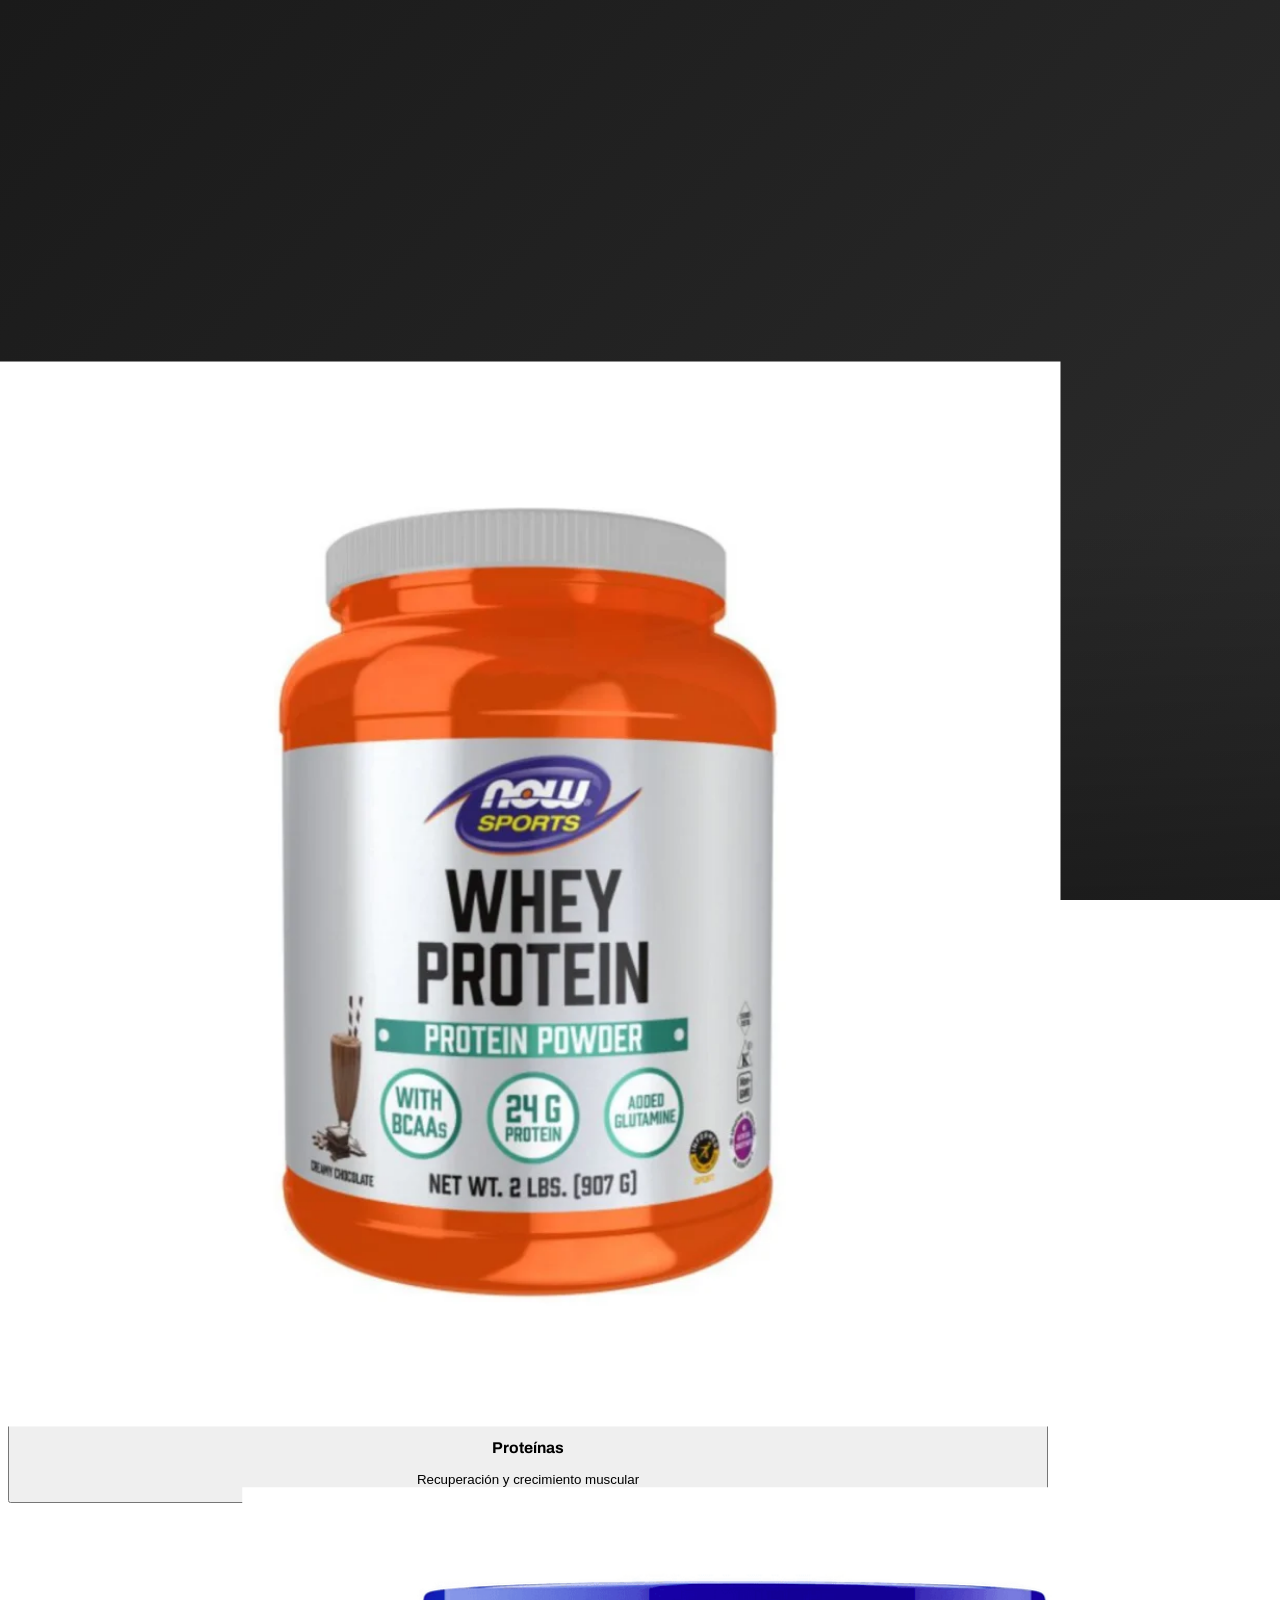
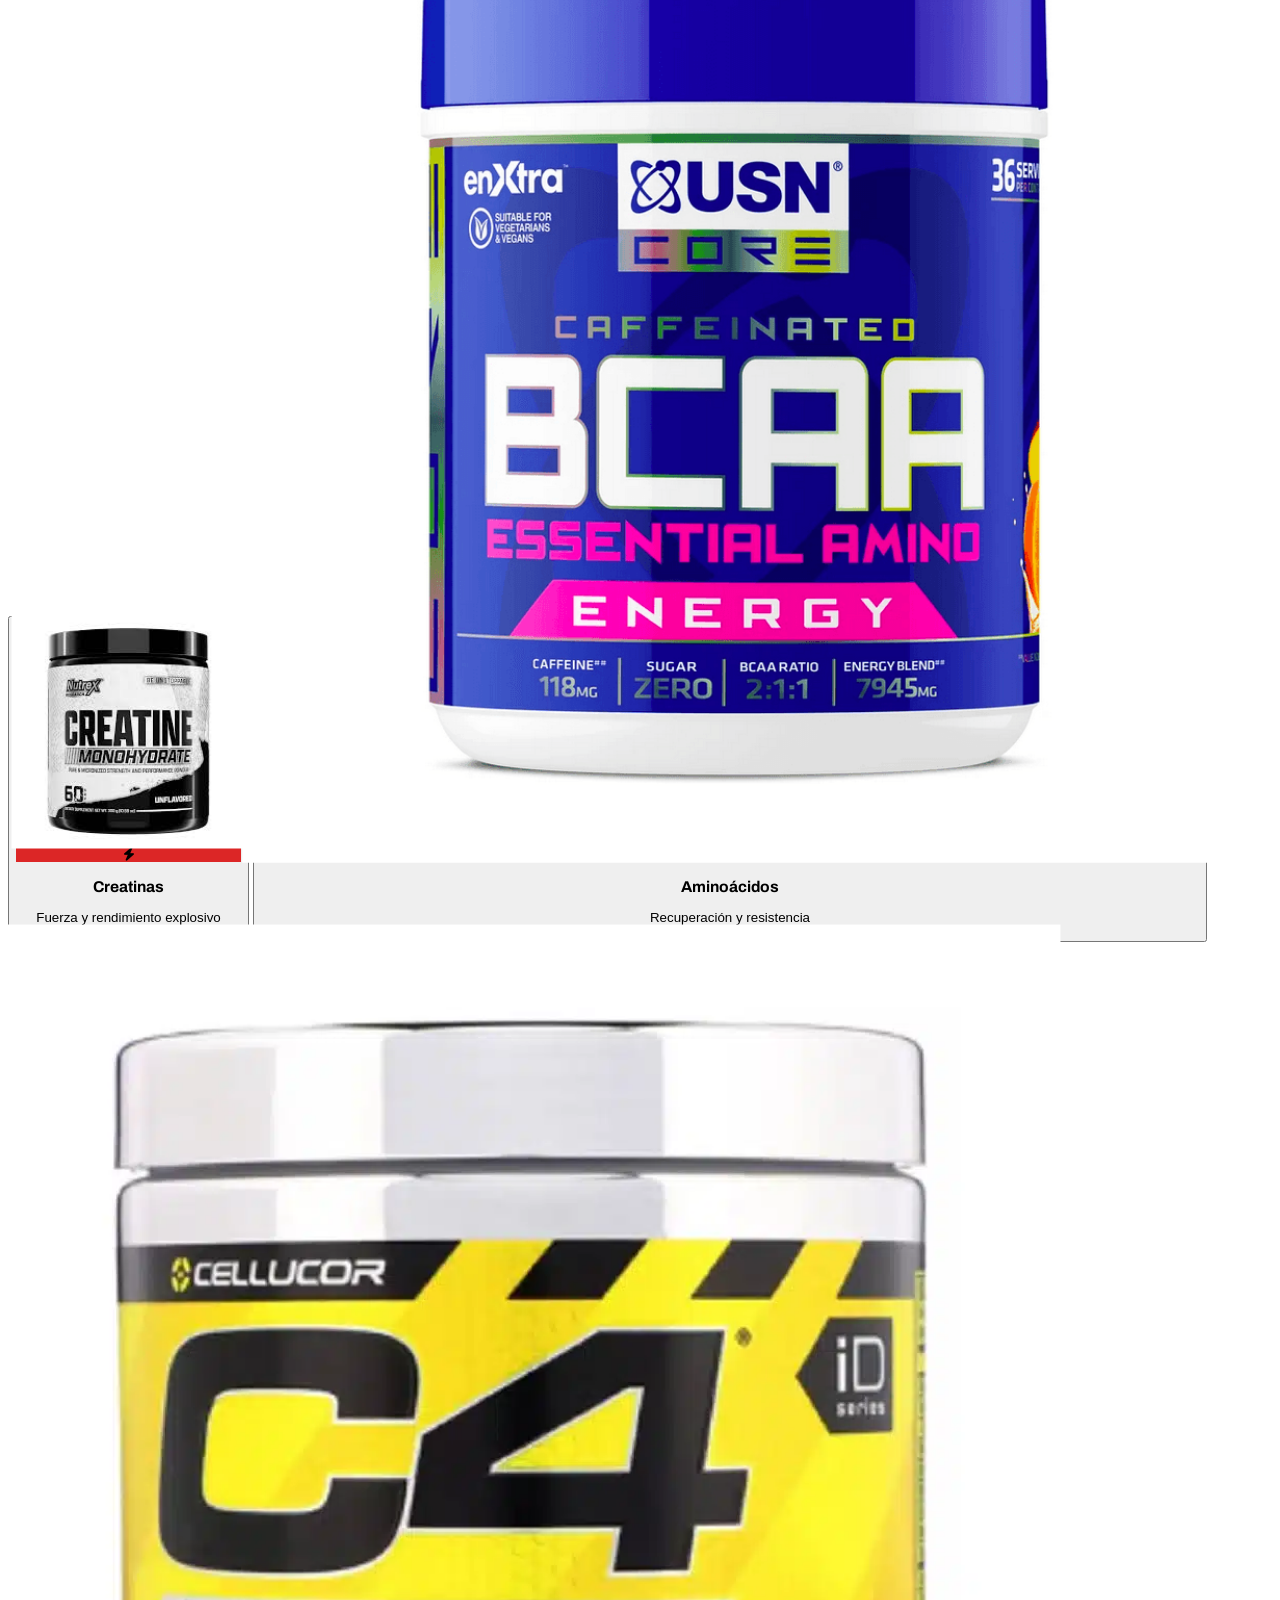
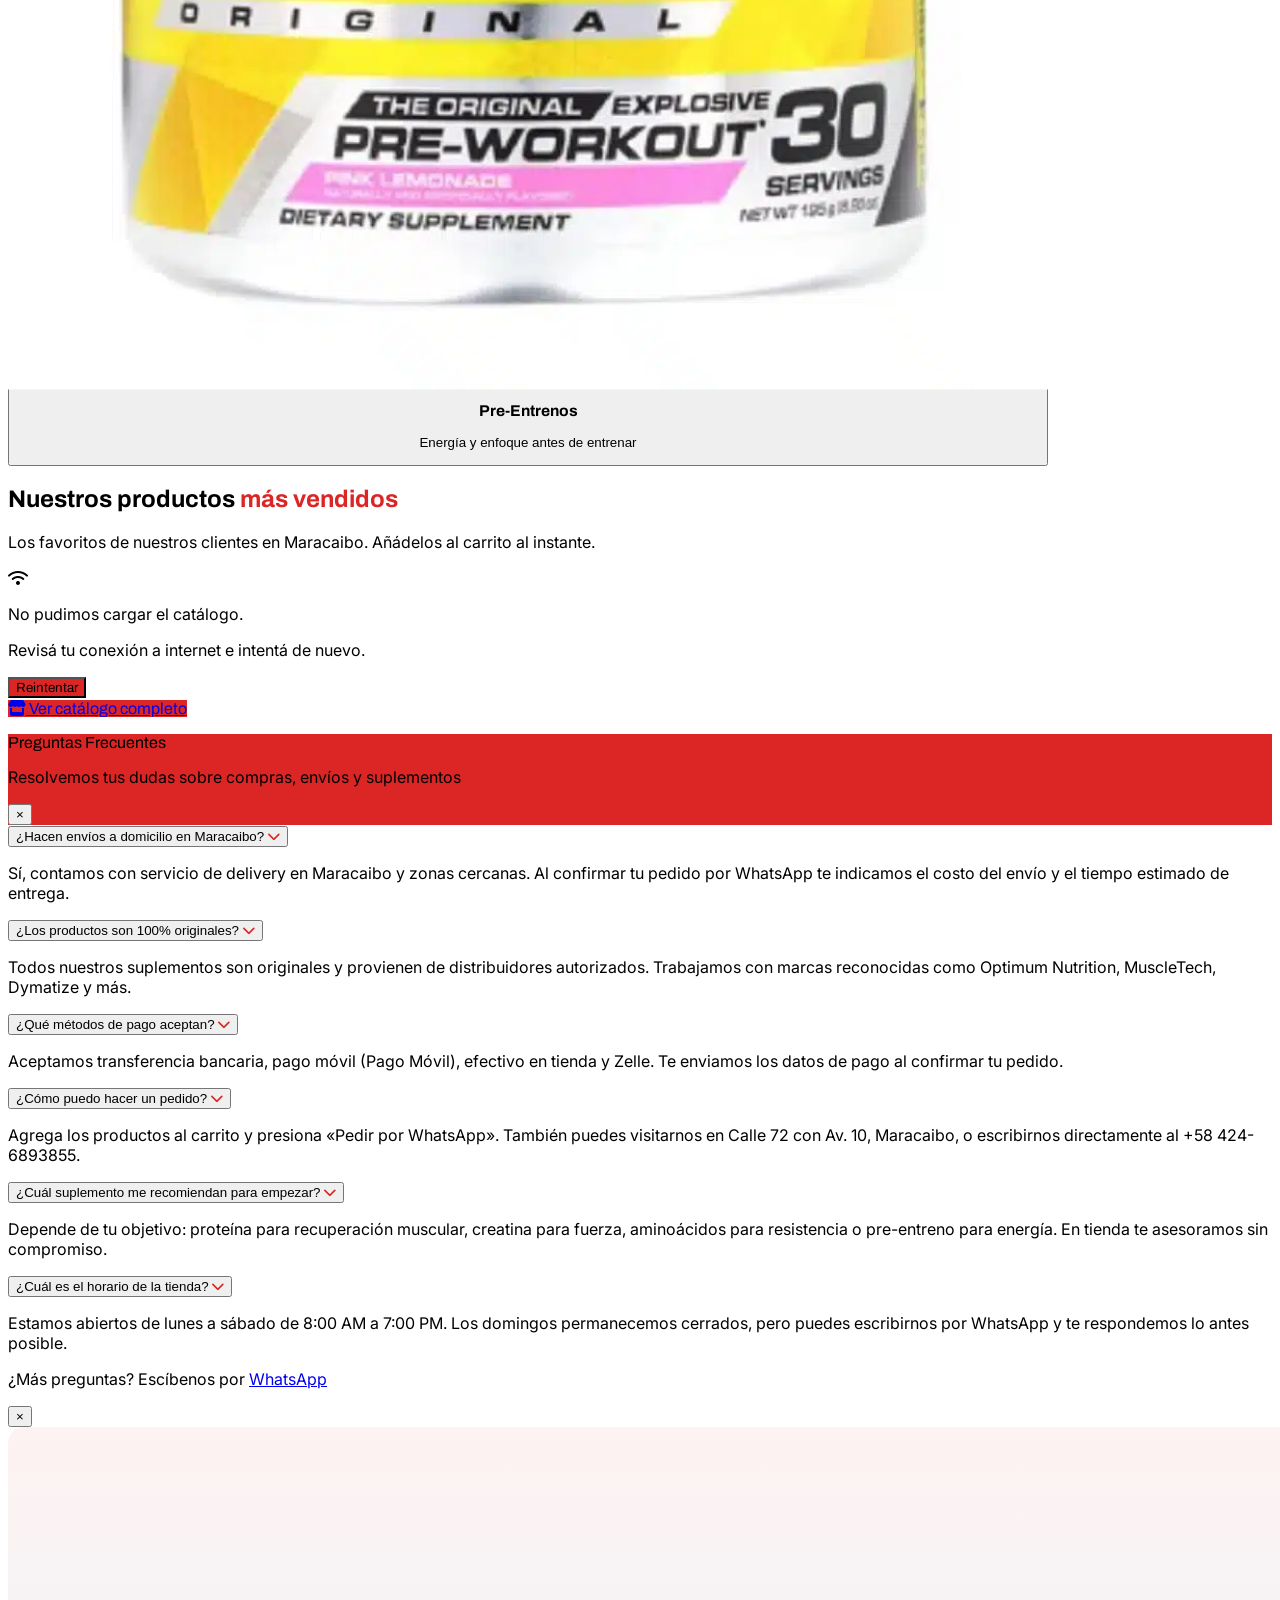
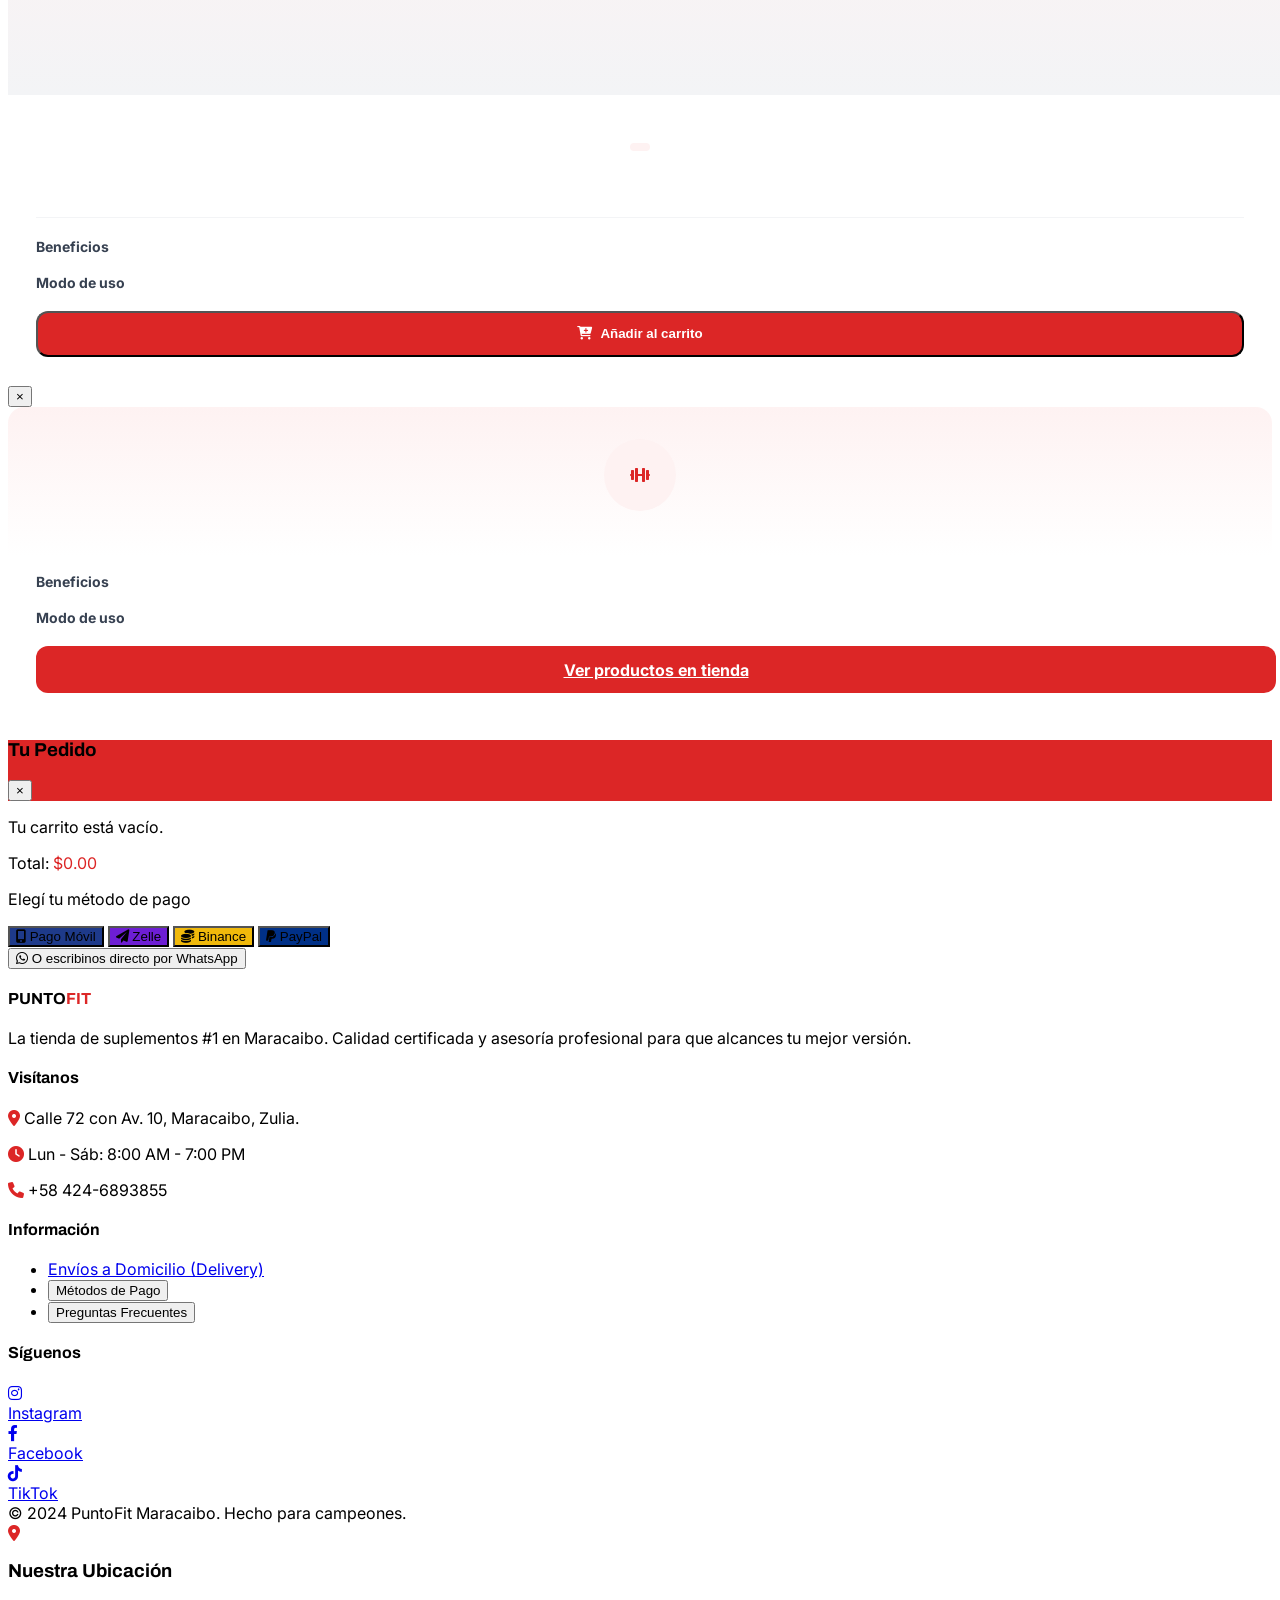
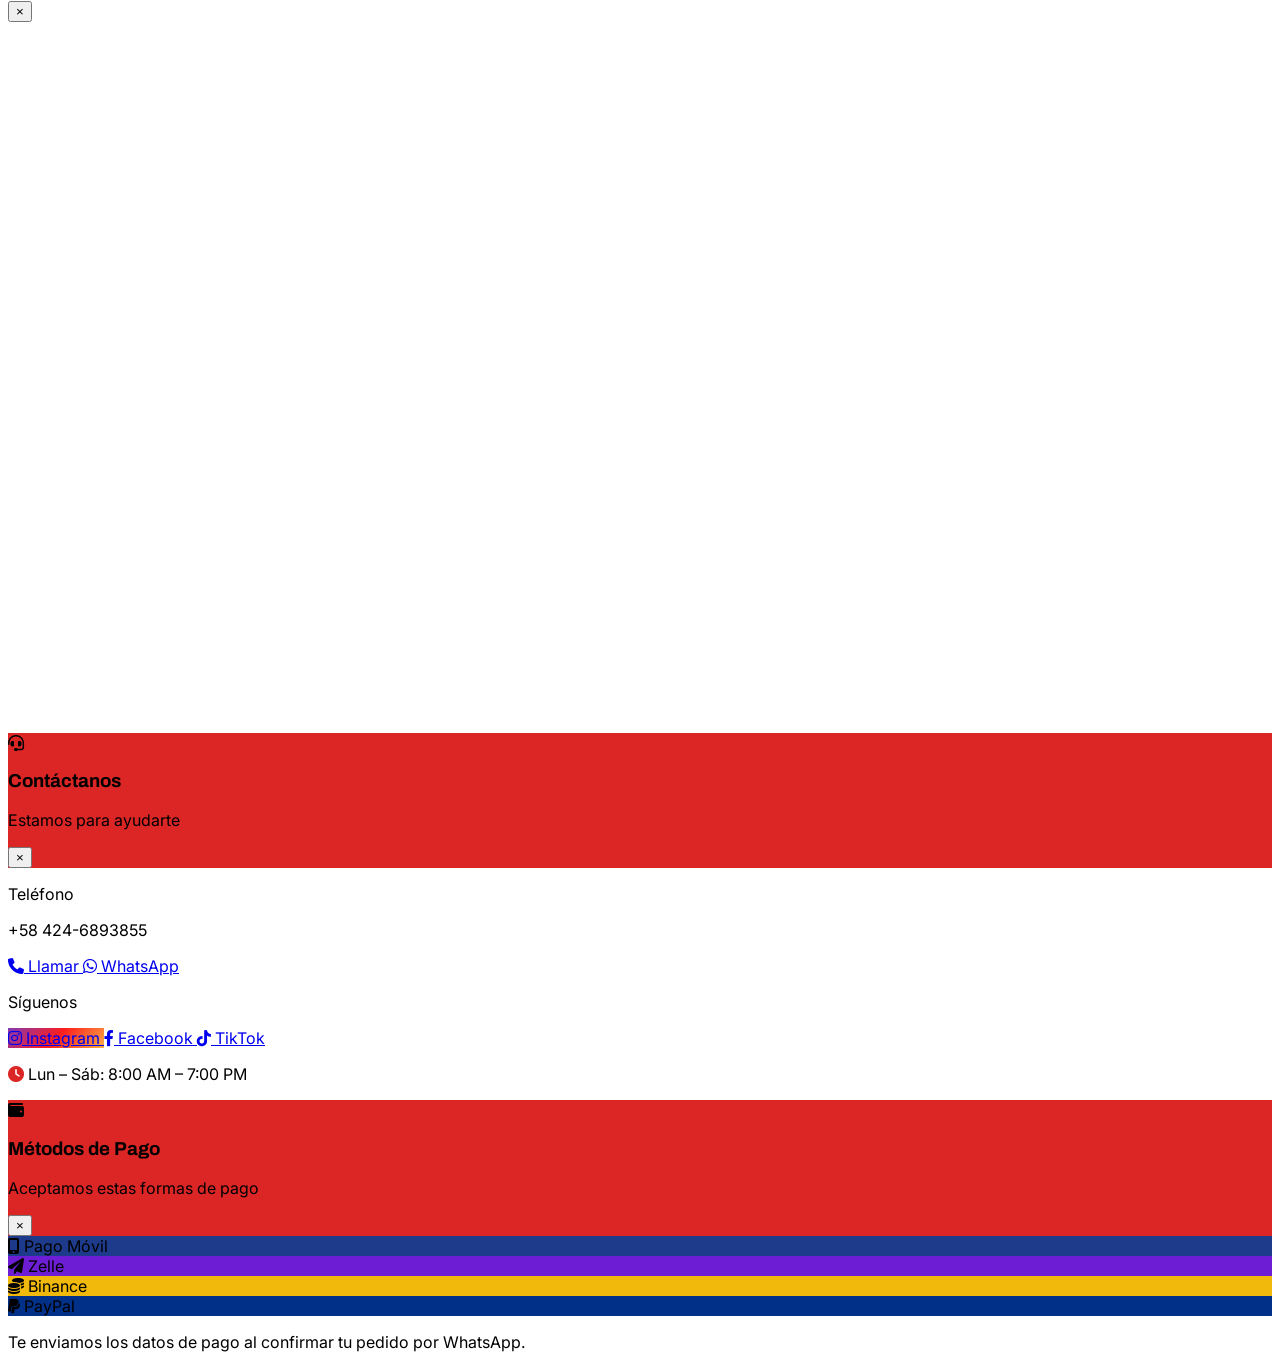
==== commit ecfa9cf9: "cambiosss" ====
--- a/index.html
+++ b/index.html
@@ -312,13 +312,23 @@
                 <span class="text-lg font-bold">Total:</span>
                 <span id="cart-total" class="text-2xl font-extrabold text-puntofit-red">$0.00</span>
             </div>
-            <button onclick="checkout()" class="w-full bg-green-600 hover:bg-green-700 text-white font-bold py-3 rounded-xl transition-all duration-300 hover:-translate-y-0.5 active:scale-[0.98] active:translate-y-0 shadow-lg flex items-center justify-center space-x-2 mb-2">
-                <i class="fab fa-whatsapp text-xl"></i>
-                <span>PEDIR POR WHATSAPP</span>
-            </button>
-            <button onclick="pagarConPaypalDesdeCarrito()" class="w-full bg-[#FFB700] hover:bg-[#e6a600] text-[#003087] font-bold py-3 rounded-xl transition-all duration-300 hover:-translate-y-0.5 active:scale-[0.98] active:translate-y-0 shadow-lg flex items-center justify-center space-x-2">
-                <i class="fab fa-paypal text-xl"></i>
-                <span>PAGAR CON PAYPAL</span>
+            <p class="text-xs font-bold uppercase tracking-wider text-gray-400 mb-2 text-center">Elegí tu método de pago</p>
+            <div class="grid grid-cols-2 gap-2">
+                <button type="button" onclick="checkout('Pago Móvil')" class="flex items-center justify-center gap-2 text-white font-bold text-xs py-3 rounded-xl transition-all duration-300 hover:-translate-y-0.5 active:scale-[0.97]" style="background:#1e3a8a">
+                    <i class="fas fa-mobile-screen-button"></i> Pago Móvil
+                </button>
+                <button type="button" onclick="checkout('Zelle')" class="flex items-center justify-center gap-2 text-white font-bold text-xs py-3 rounded-xl transition-all duration-300 hover:-translate-y-0.5 active:scale-[0.97]" style="background:#6d1ed4">
+                    <i class="fas fa-paper-plane"></i> Zelle
+                </button>
+                <button type="button" onclick="checkout('Binance')" class="flex items-center justify-center gap-2 text-[#0F172A] font-bold text-xs py-3 rounded-xl transition-all duration-300 hover:-translate-y-0.5 active:scale-[0.97]" style="background:#F0B90B">
+                    <i class="fas fa-coins"></i> Binance
+                </button>
+                <button type="button" onclick="pagarConPaypalDesdeCarrito()" class="flex items-center justify-center gap-2 text-white font-bold text-xs py-3 rounded-xl transition-all duration-300 hover:-translate-y-0.5 active:scale-[0.97]" style="background:#003087">
+                    <i class="fab fa-paypal"></i> PayPal
+                </button>
+            </div>
+            <button type="button" onclick="checkout()" class="w-full mt-2 flex items-center justify-center gap-2 text-green-600 hover:text-green-700 font-semibold text-xs py-2 transition">
+                <i class="fab fa-whatsapp"></i> O escribinos directo por WhatsApp
             </button>
         </div>
     </div>
--- a/css/styles.css
+++ b/css/styles.css
@@ -857,6 +857,18 @@
     margin-bottom: 1.25rem;
 }
 
+@media (min-width: 640px) {
+    .admin-stats-grid--4col {
+        grid-template-columns: repeat(2, 1fr);
+    }
+}
+
+@media (min-width: 1024px) {
+    .admin-stats-grid--4col {
+        grid-template-columns: repeat(4, 1fr);
+    }
+}
+
 .admin-stat-card {
     display: flex;
     align-items: center;
@@ -896,6 +908,11 @@
 .admin-stat-card__icon--red {
     background: #fee2e2;
     color: #dc2626;
+}
+
+.admin-stat-card__icon--blue {
+    background: #dbeafe;
+    color: #2563eb;
 }
 
 .admin-stat-card__label {
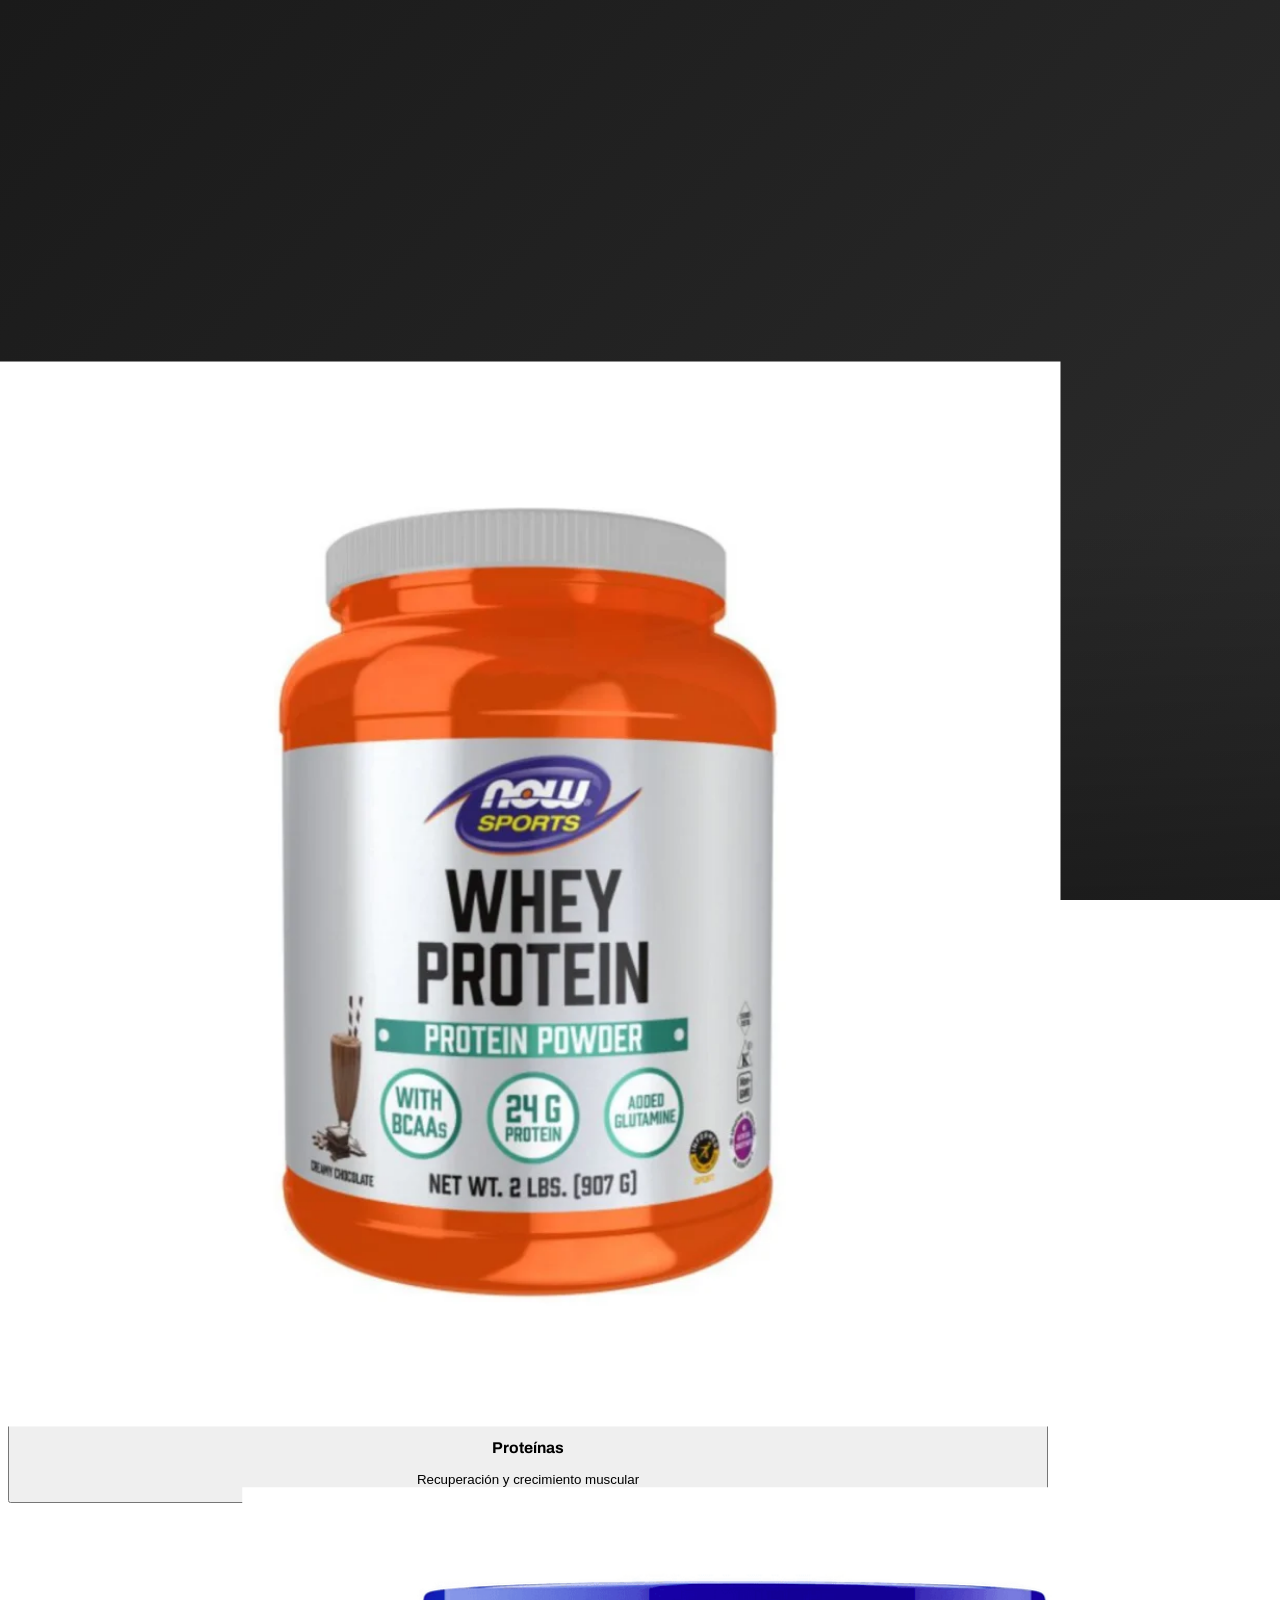
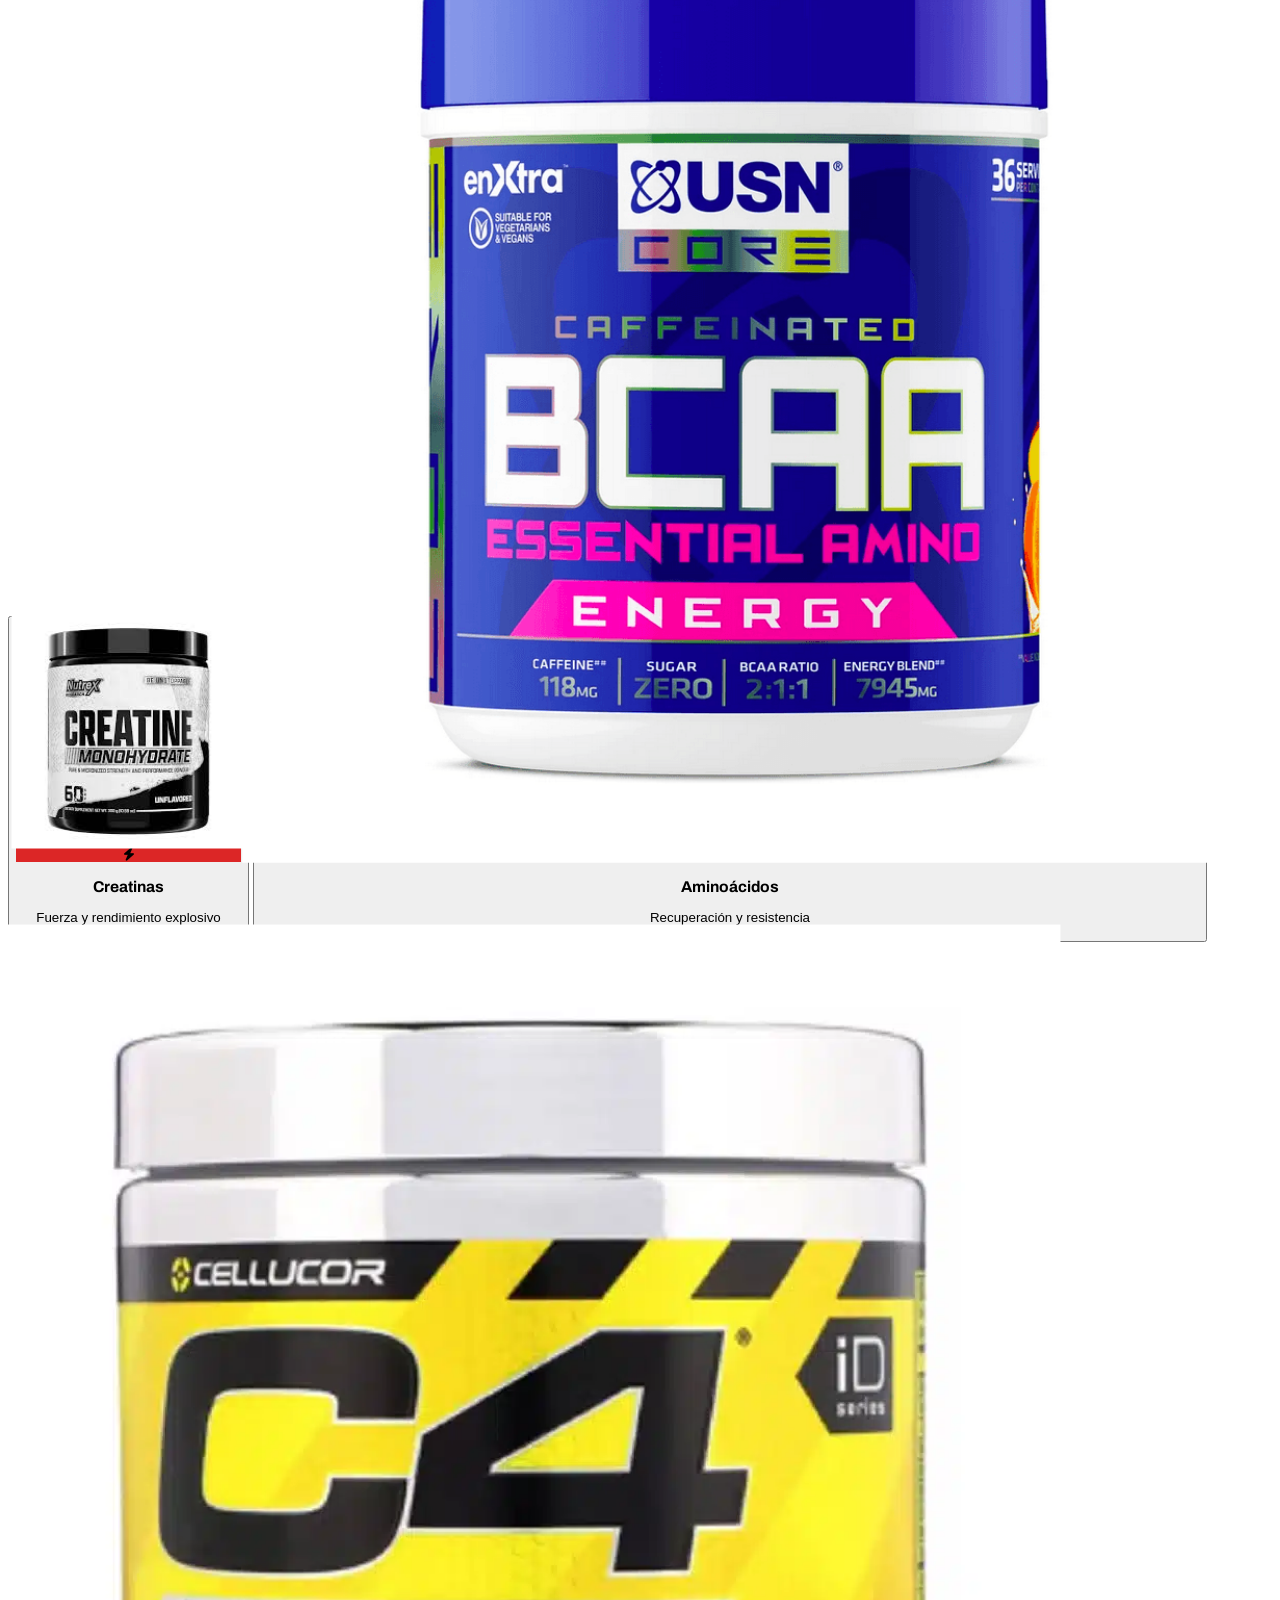
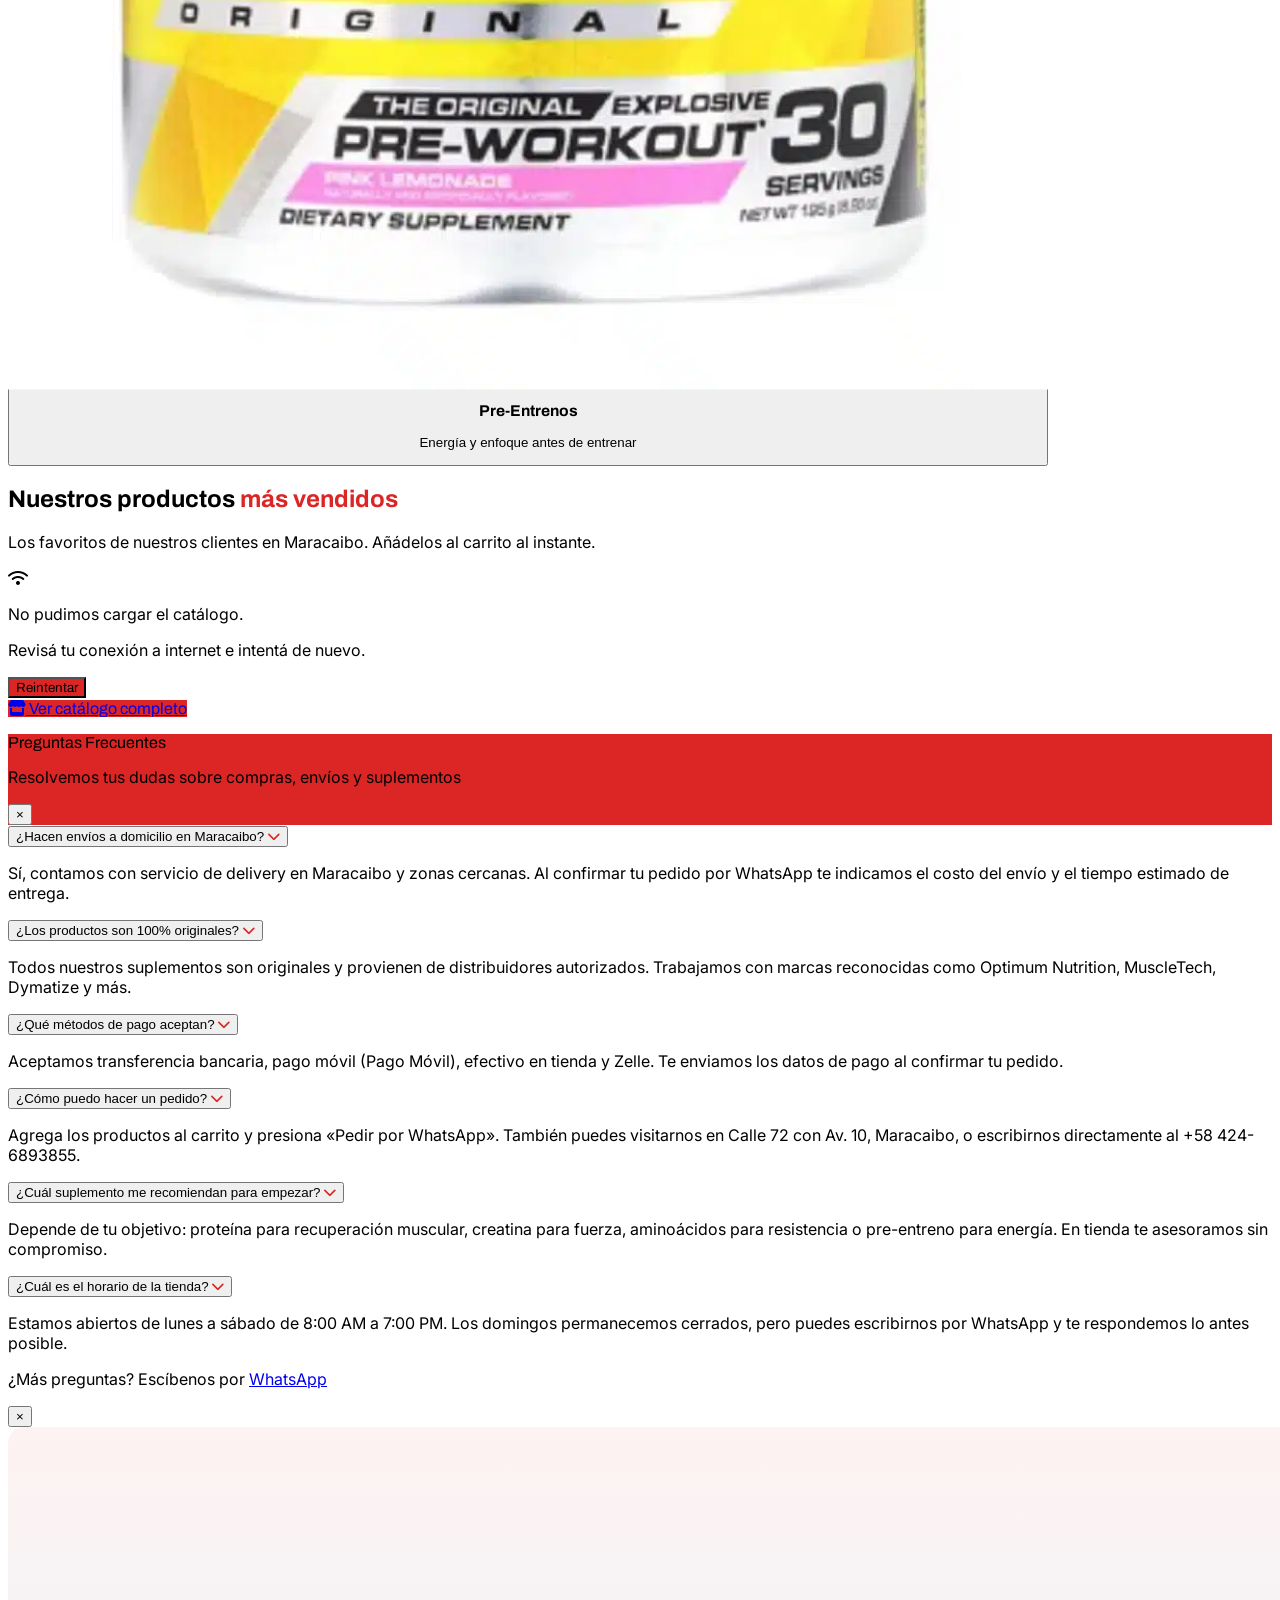
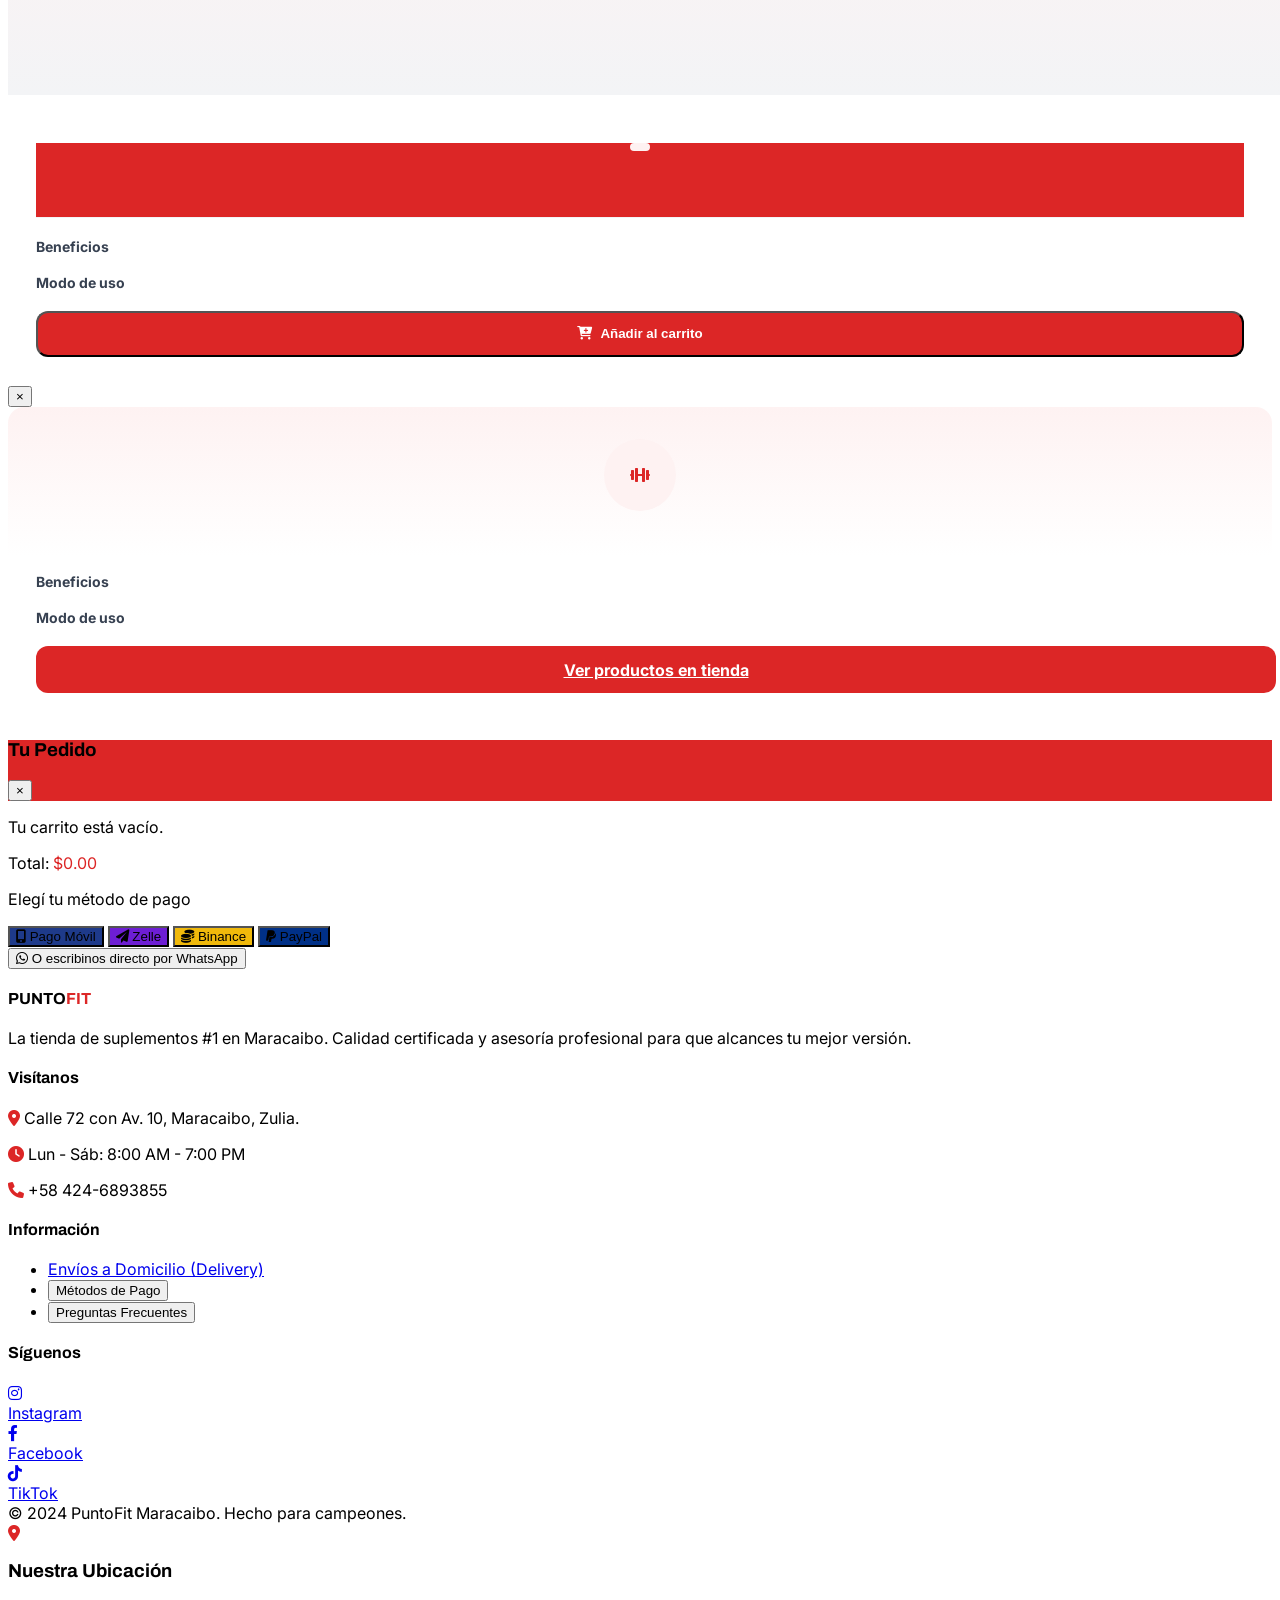
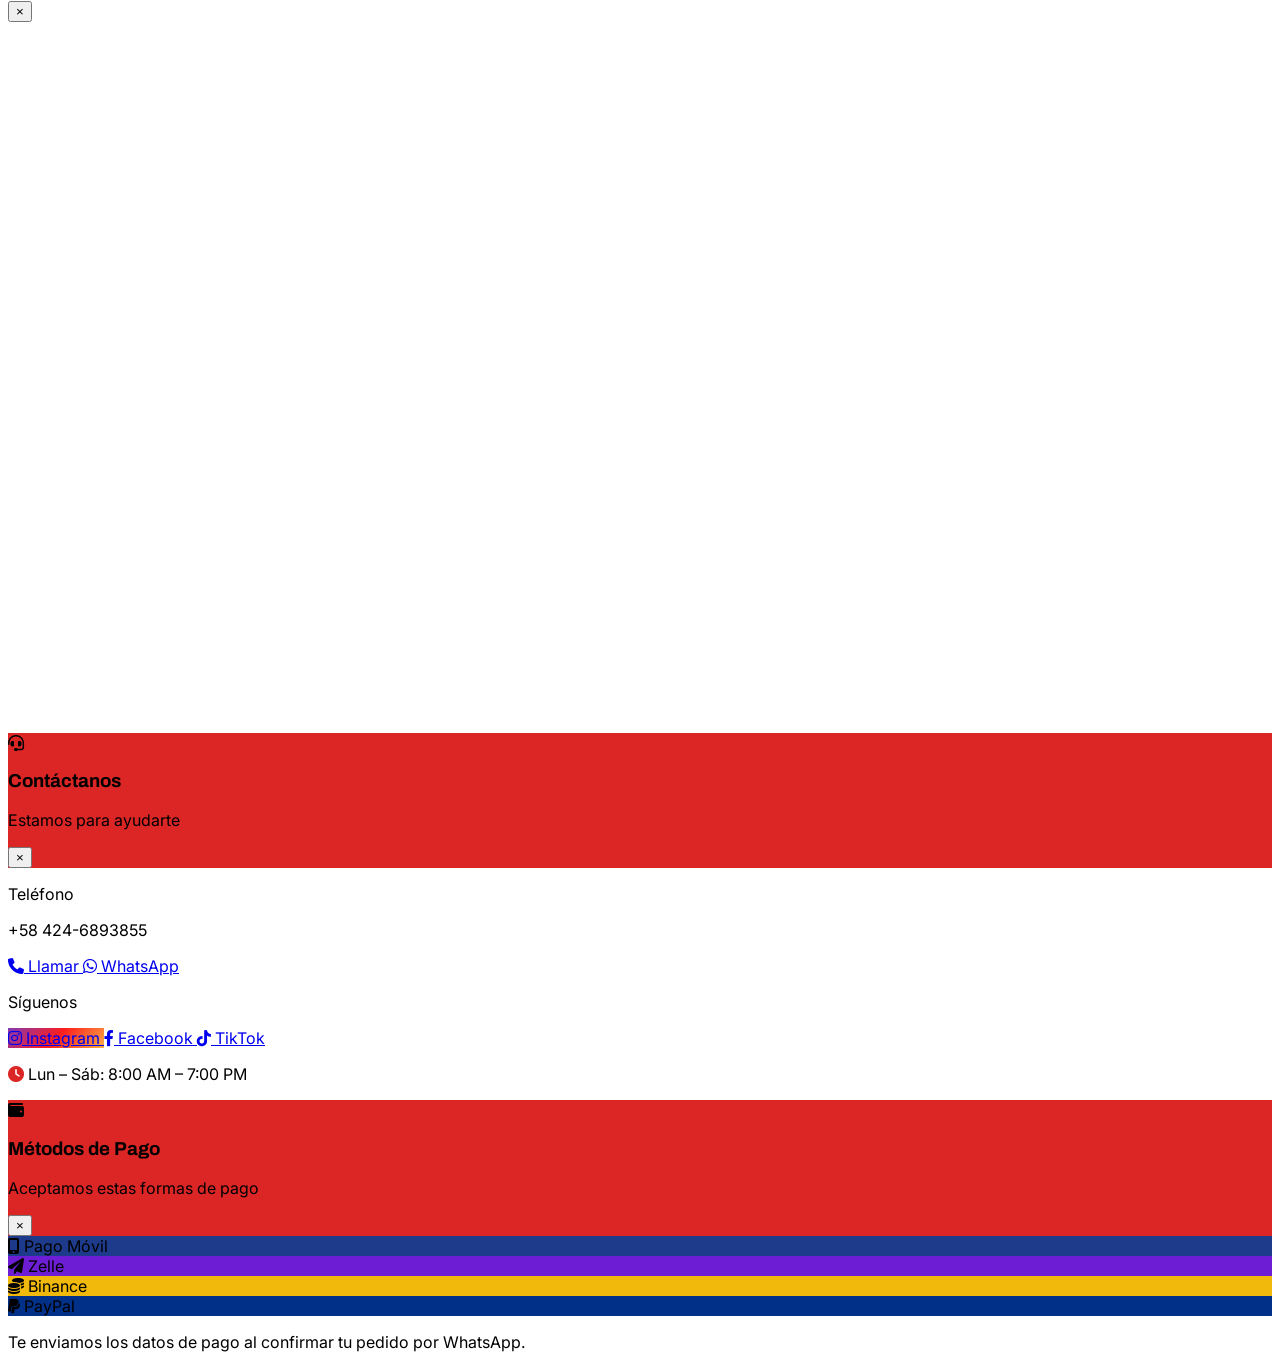
==== commit 56cbc88e: "." ====
--- a/index.html
+++ b/index.html
@@ -547,5 +547,52 @@
             }
         }
     </script>
+
+    <link href="https://cdn.jsdelivr.net/npm/@n8n/chat/dist/style.css" rel="stylesheet" />
+
+    <style>
+        
+        :root {
+            --chat--color--primary: #dc2626 !important;
+            --chat--color--primary-shade-50: #b91c1c !important;
+            --chat--color--primary--shade-100: #991b1b !important;
+            --chat--color-dark: #030712 !important;
+            --chat--header--background: #dc2626 !important; /* Cabecera Roja PuntoFit */
+            --chat--header--color: #ffffff !important;
+            --chat--toggle--background: #dc2626 !important;
+            --chat--message--user--background: #dc2626 !important;
+            --chat--font-family: 'Inter', sans-serif !important;
+        }
+
+        [class*="header"] {
+            background: #dc2626 !important;
+            background-color: #dc2626 !important;
+        }
+
+        [class*="toggle"] {
+            background-color: #dc2626 !important;
+        }
+    </style>
+
+    <script type="module">
+        import { createChat } from 'https://cdn.jsdelivr.net/npm/@n8n/chat/dist/chat.bundle.es.js';
+
+        createChat({
+            webhookUrl: 'https://rvilchezleal.app.n8n.cloud/webhook/0ccc1c0c-2cac-446d-91fd-3de328a10b9d/chat',
+            initialMessages: [
+                '¡Hola! 💪 Bienvenido a PuntoFit.',
+                'Soy tu asesor virtual. ¿Qué objetivo físico tienes o qué suplemento buscas hoy?'
+            ],
+            i18n: {
+                en: {
+                    title: 'Asesor PuntoFit',
+                    subtitle: 'Entrena sin límites - Atención 24/7',
+                    footer: '',
+                    getStarted: 'Iniciar conversación',
+                    inputPlaceholder: 'Escribe tu pregunta aquí...',
+                }
+            }
+        });
+    </script>
 </body>
 </html>
--- a/css/styles.css
+++ b/css/styles.css
@@ -1317,3 +1317,4 @@
     resize: vertical;
     min-height: 80px;
 }
+
